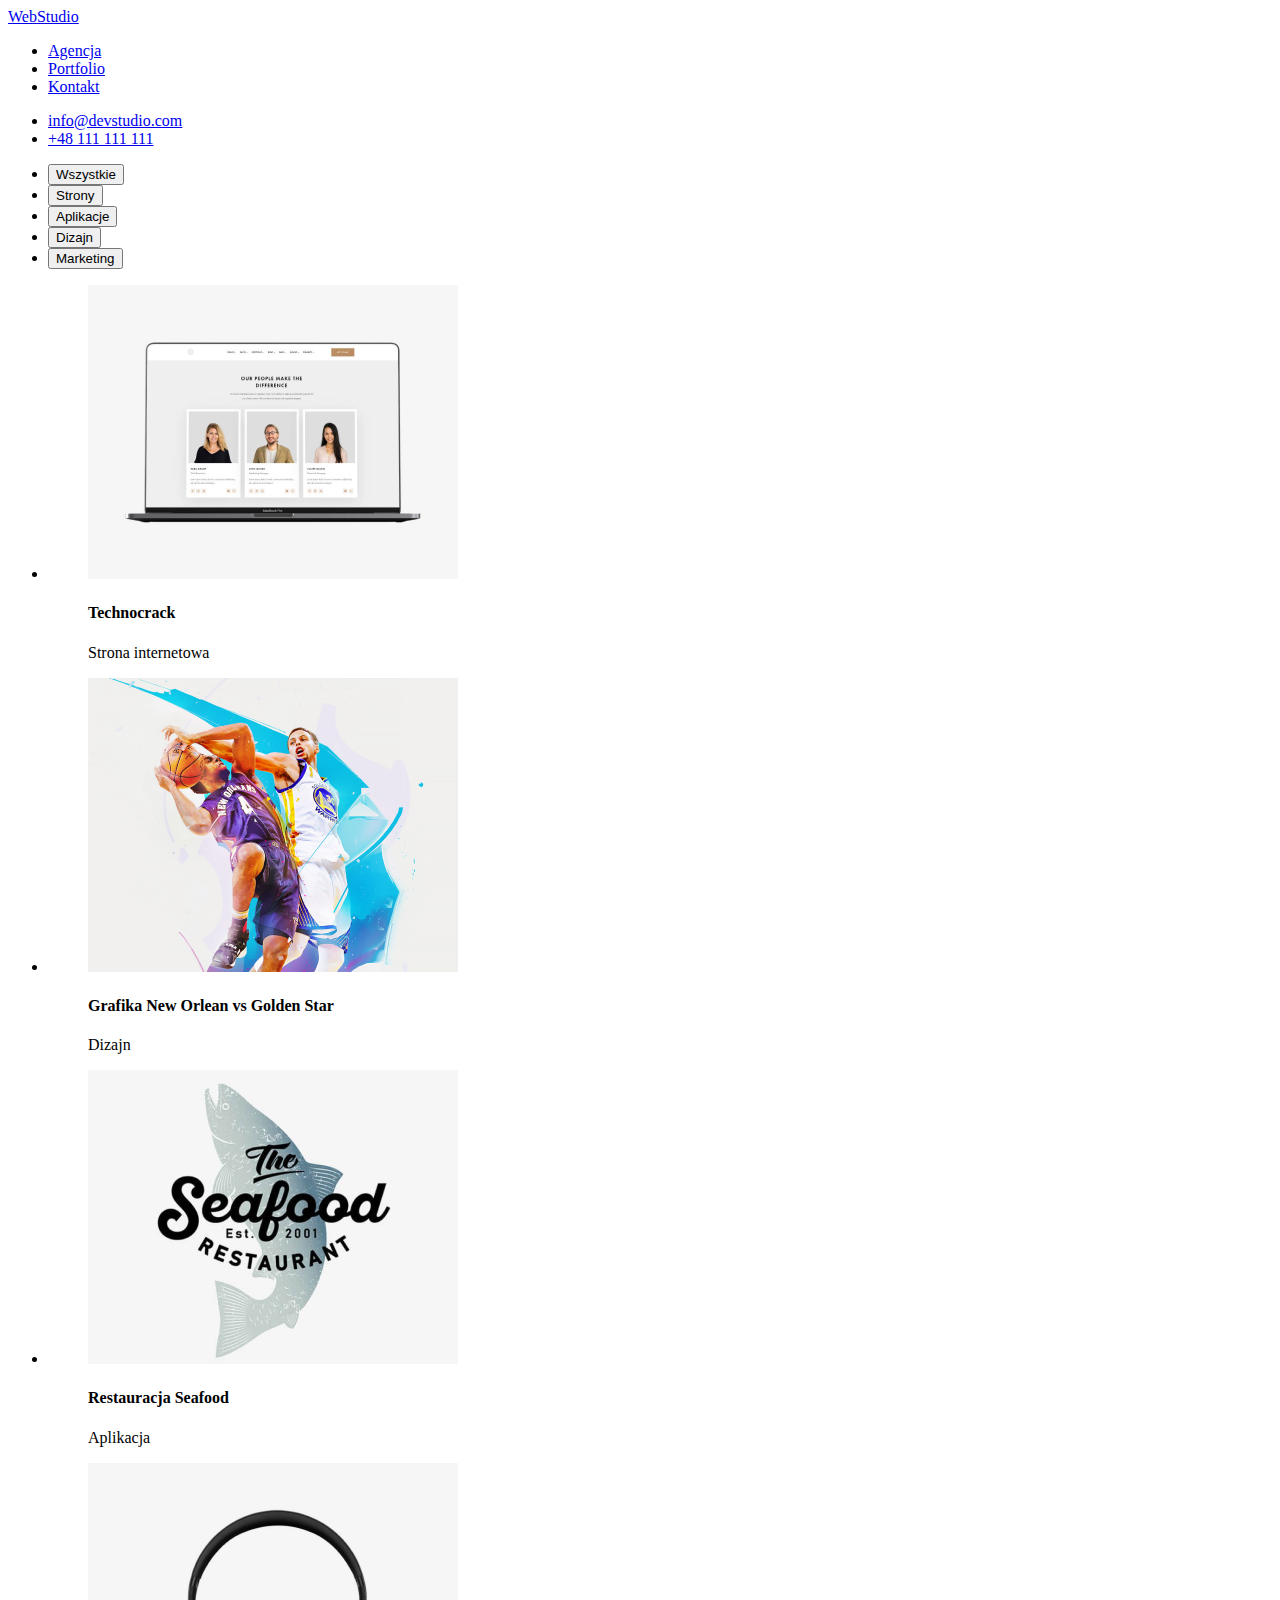
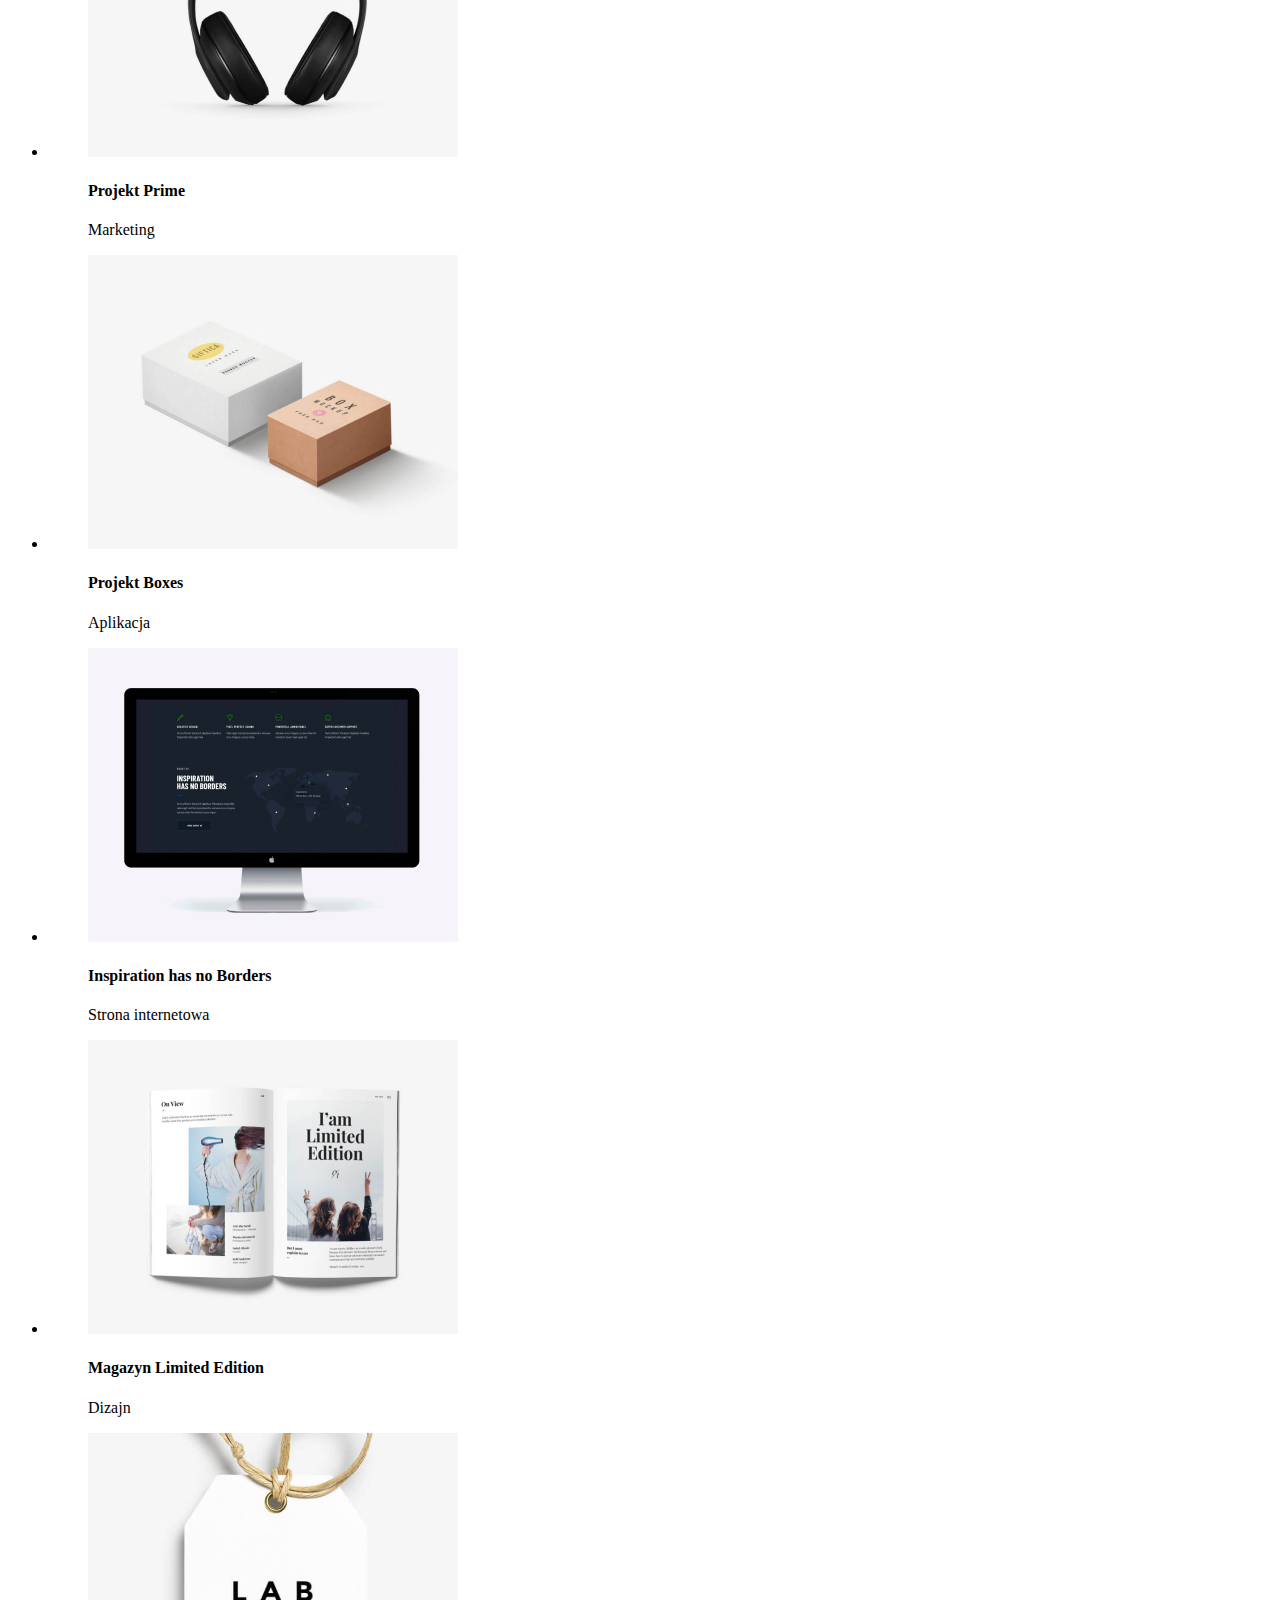
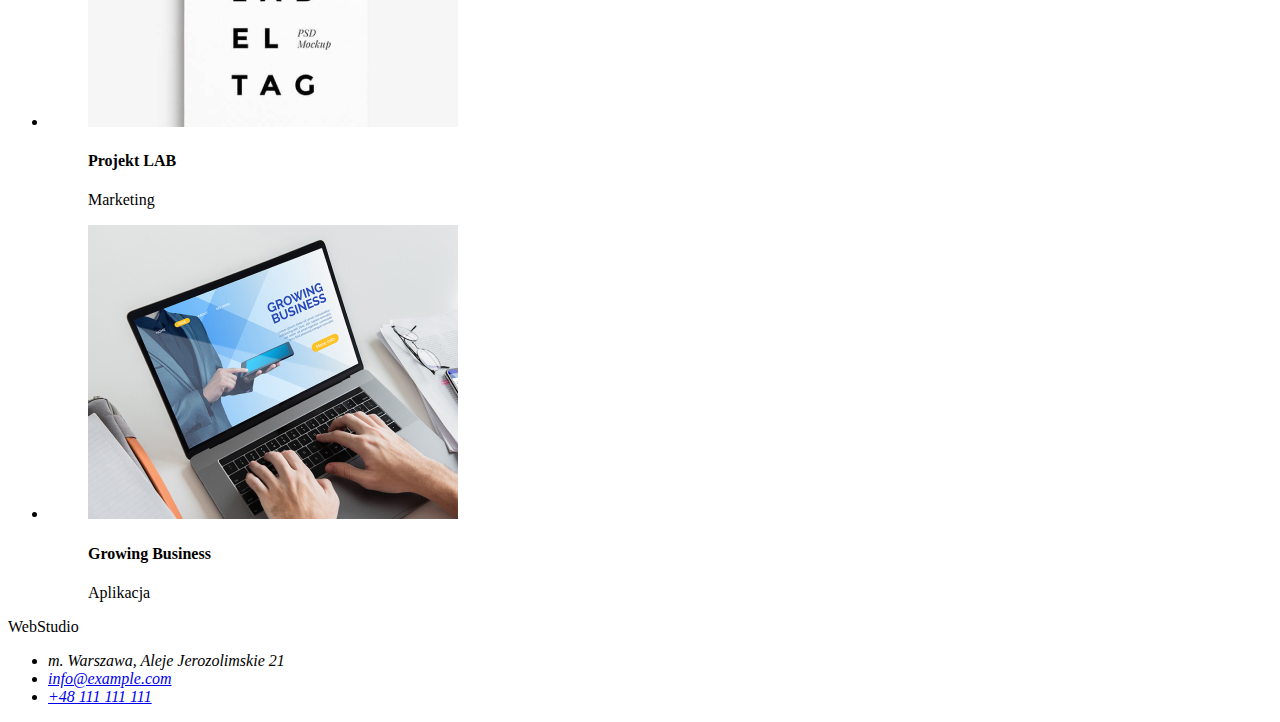
==== portfolio.html @ 4da8b308 "portfolio html skeleton" ====
<!DOCTYPE html>
<html lang="en">
  <head>
    <meta charset="UTF-8" />
    <meta http-equiv="X-UA-Compatible" content="IE=edge" />
    <meta name="viewport" content="width=device-width, initial-scale=1.0" />
    <title>Portfolio</title>
    <link rel="stylesheet" href="styles.css" />
  </head>
  <body>
    <header>
      <a href="index.html"><span>Web</span>Studio</a>
      <nav>
        <ul>
          <li><a href="#">Agencja</a></li>
          <li><a href="./portfolio.html">Portfolio</a></li>
          <li><a href="#">Kontakt</a></li>
        </ul>
      </nav>
      <div>
        <ul>
          <li>
            <a href="mailto:info@devstudio.com">info@devstudio.com</a>
          </li>
          <li>
            <a href="tel:+48111111111">+48 111 111 111</a>
          </li>
        </ul>
      </div>
    </header>
    <div>
      <ul>
        <li><button type="button">Wszystkie</button></li>
        <li><button type="button">Strony</button></li>
        <li><button type="button">Aplikacje</button></li>
        <li><button type="button">Dizajn</button></li>
        <li><button type="button">Marketing</button></li>
      </ul>
    </div>
    <div>
      <ul>
        <li>
          <figure>
            <img
              src="./images/technocrack.jpg"
              alt="Strona internetowa Technocrack"
            />
            <figcaption>
              <h4>Technocrack</h4>
              <p>Strona internetowa</p>
            </figcaption>
          </figure>
        </li>
        <li>
          <figure>
            <img
              src="./images/grafika-new-orlean-vs-golden-star.jpg"
              alt="Grafika drużyn NBA"
            />
            <figcaption>
              <h4>Grafika New Orlean vs Golden Star</h4>
              <p>Dizajn</p>
            </figcaption>
          </figure>
        </li>
        <li>
          <figure>
            <img
              src="./images/restauracja-seafood.jpg"
              alt="Restauracja Seafood"
            />
            <figcaption>
              <h4>Restauracja Seafood</h4>
              <p>Aplikacja</p>
            </figcaption>
          </figure>
        </li>
        <li>
          <figure>
            <img src="./images/projekt-prime.jpg" alt="Projekt Prime" />
            <figcaption>
              <h4>Projekt Prime</h4>
              <p>Marketing</p>
            </figcaption>
          </figure>
        </li>
        <li>
          <figure>
            <img src="./images/projekt-boxes.jpg" alt="Projekt Boxes" />
            <figcaption>
              <h4>Projekt Boxes</h4>
              <p>Aplikacja</p>
            </figcaption>
          </figure>
        </li>
        <li>
          <figure>
            <img
              src="./images/inspiration-has-no-borders.jpg"
              alt="Strona internetowa"
            />
            <figcaption>
              <h4>Inspiration has no Borders</h4>
              <p>Strona internetowa</p>
            </figcaption>
          </figure>
        </li>
        <li>
          <figure>
            <img
              src="./images/magazyn-limited-edition.jpg"
              alt="Magazyn Limited Edition"
            />
            <figcaption>
              <h4>Magazyn Limited Edition</h4>
              <p>Dizajn</p>
            </figcaption>
          </figure>
        </li>
        <li>
          <figure>
            <img src="./images/projekt-lab.jpg" alt="Projekt LAB" />
            <figcaption>
              <h4>Projekt LAB</h4>
              <p>Marketing</p>
            </figcaption>
          </figure>
        </li>
        <li>
          <figure>
            <img src="./images/growing-business.jpg" alt="Growing Business" />
            <figcaption>
              <h4>Growing Business</h4>
              <p>Aplikacja</p>
            </figcaption>
          </figure>
        </li>
      </ul>
    </div>
    <footer>
      <p><span>Web</span>Studio</p>
      <ul>
        <li><address>m. Warszawa, Aleje Jerozolimskie 21</address></li>
        <li>
          <address>
            <a href="mailto:info@example.com">info@example.com</a>
          </address>
        </li>
        <li>
          <address>
            <a href="tel:+48111111111">+48 111 111 111</a>
          </address>
        </li>
      </ul>
    </footer>
  </body>
</html>
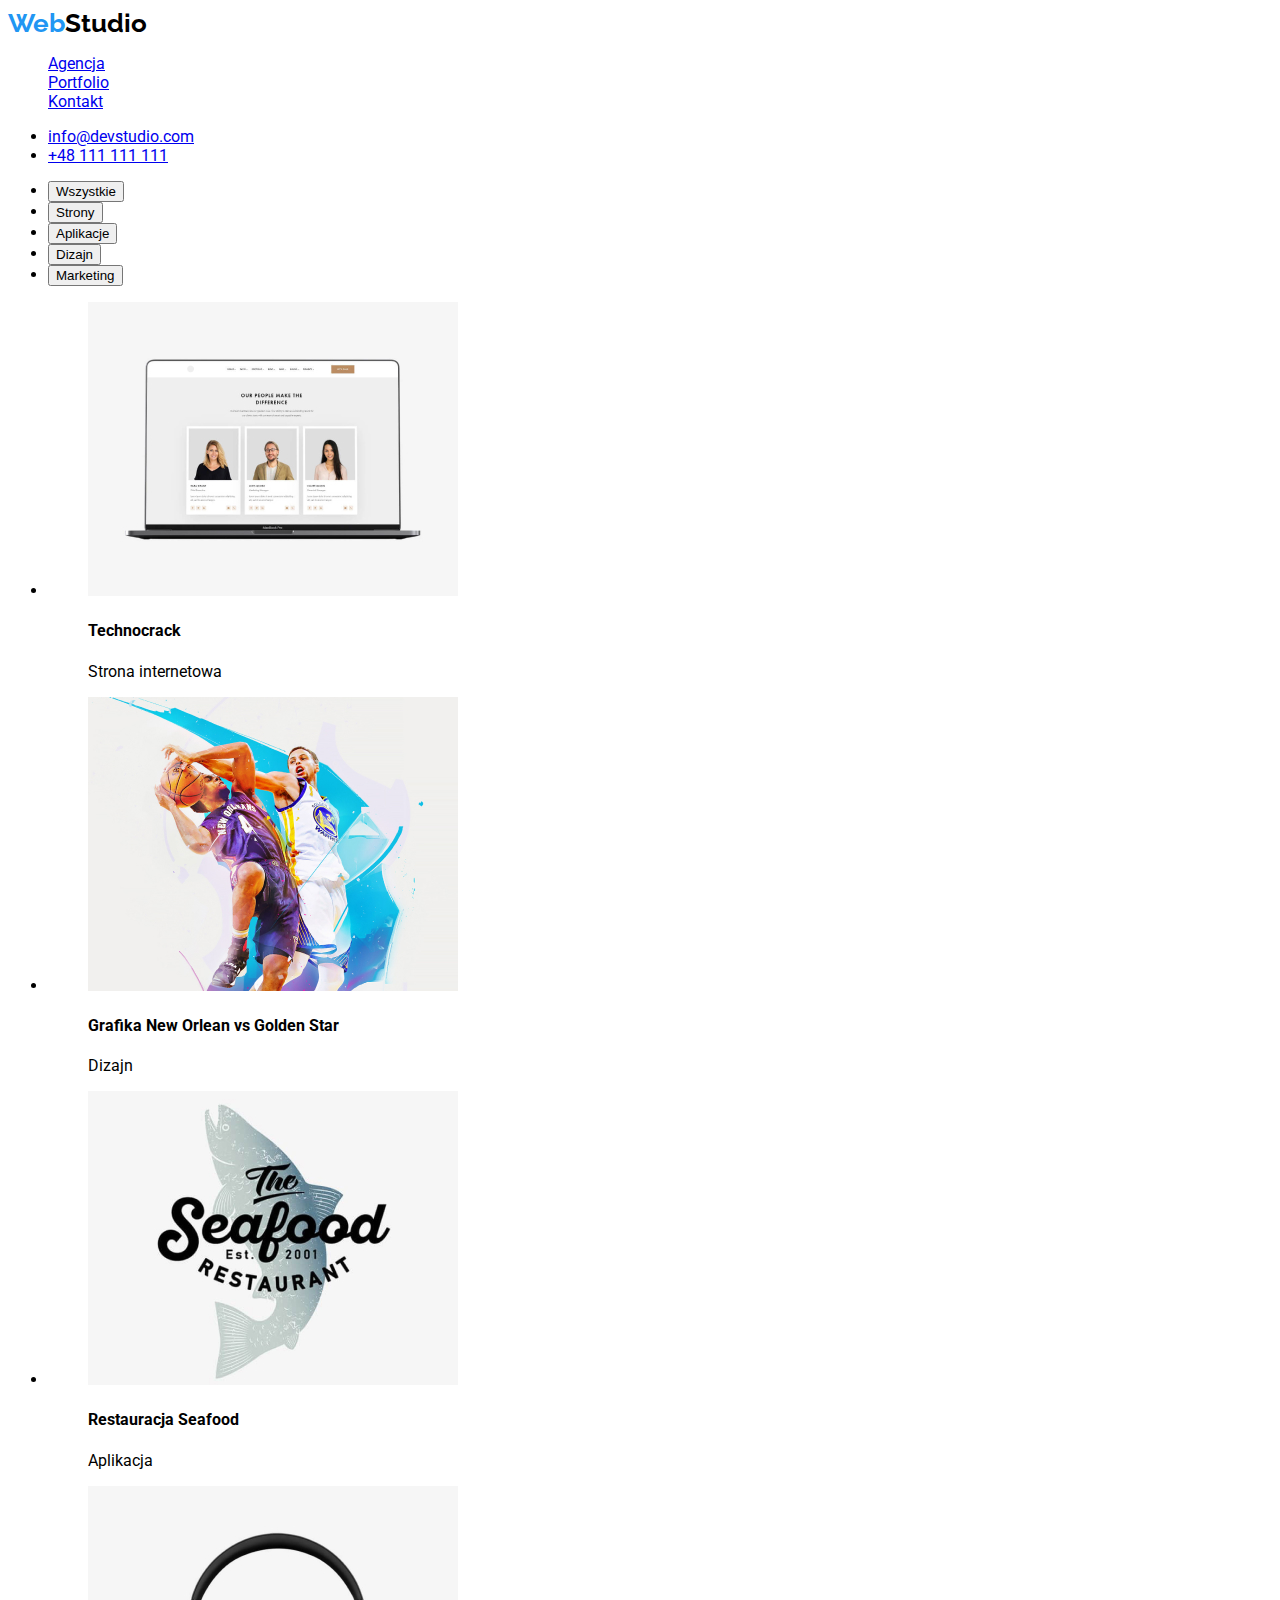
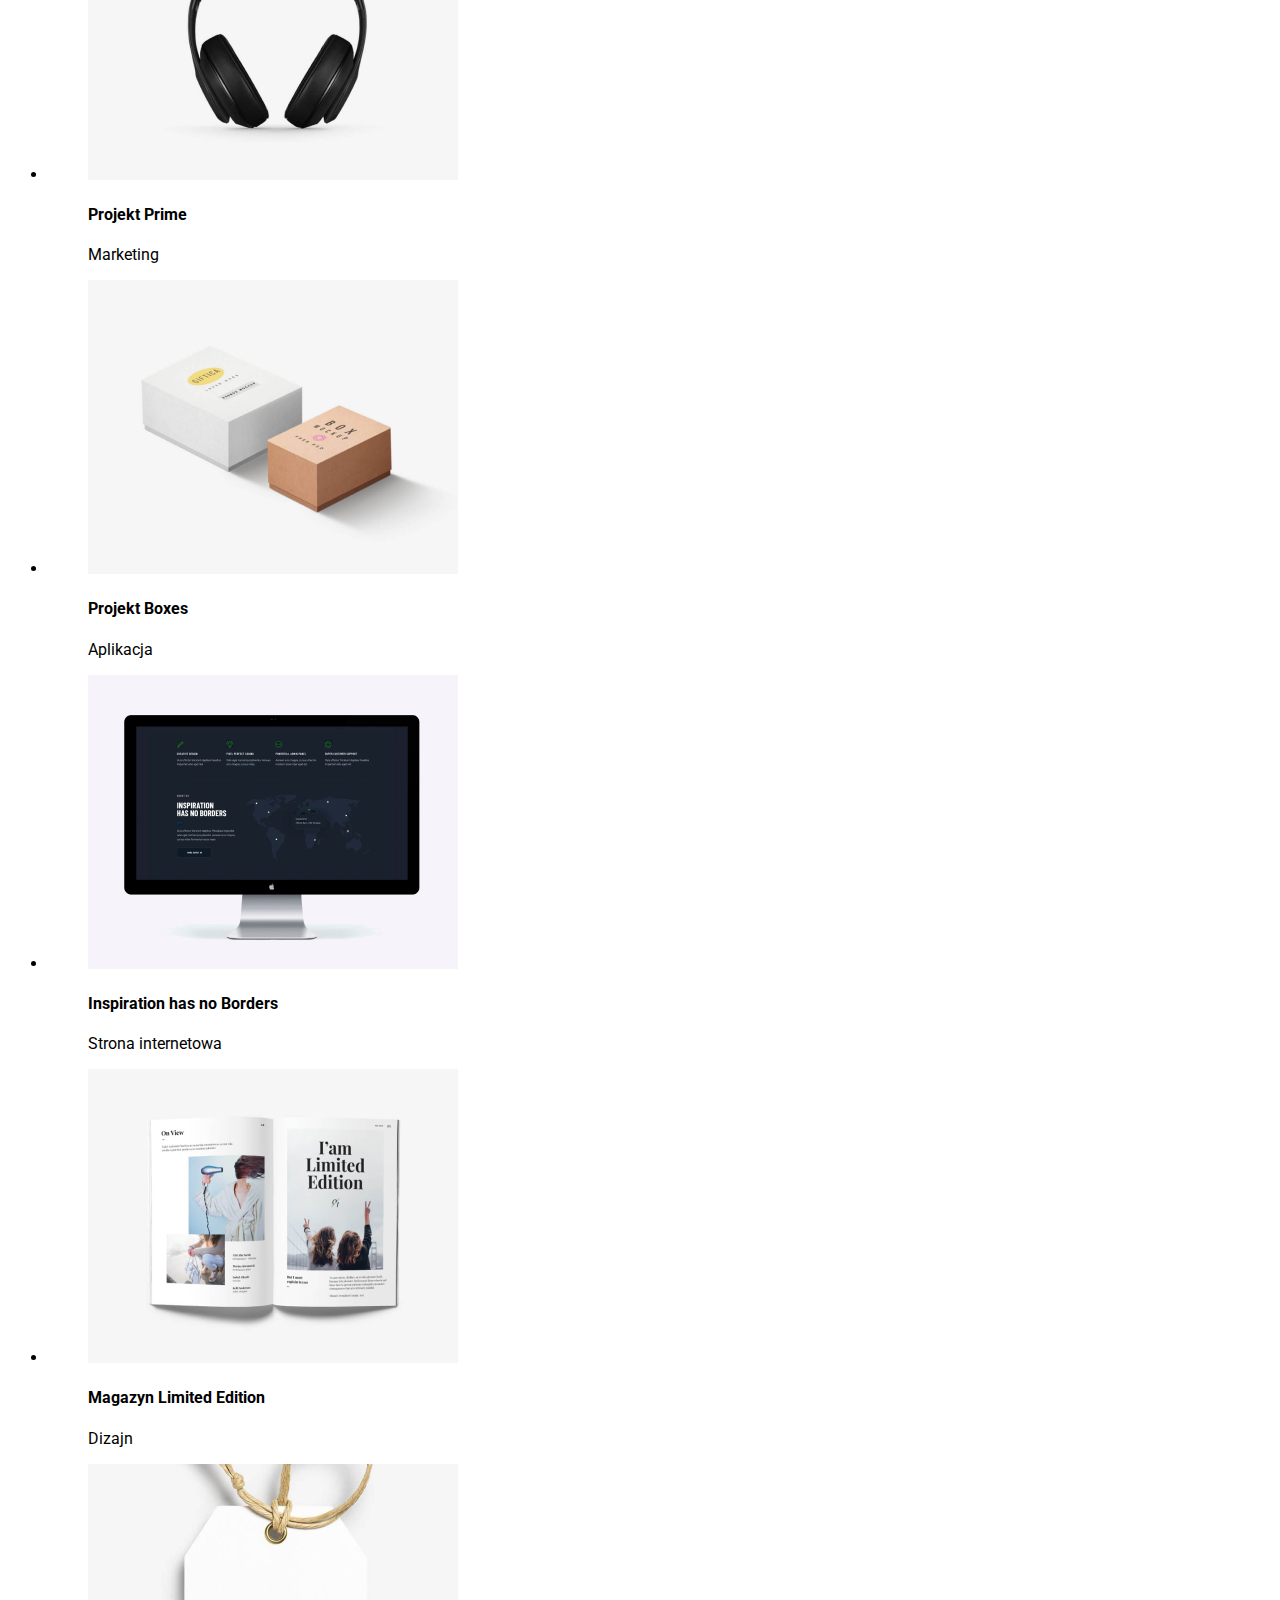
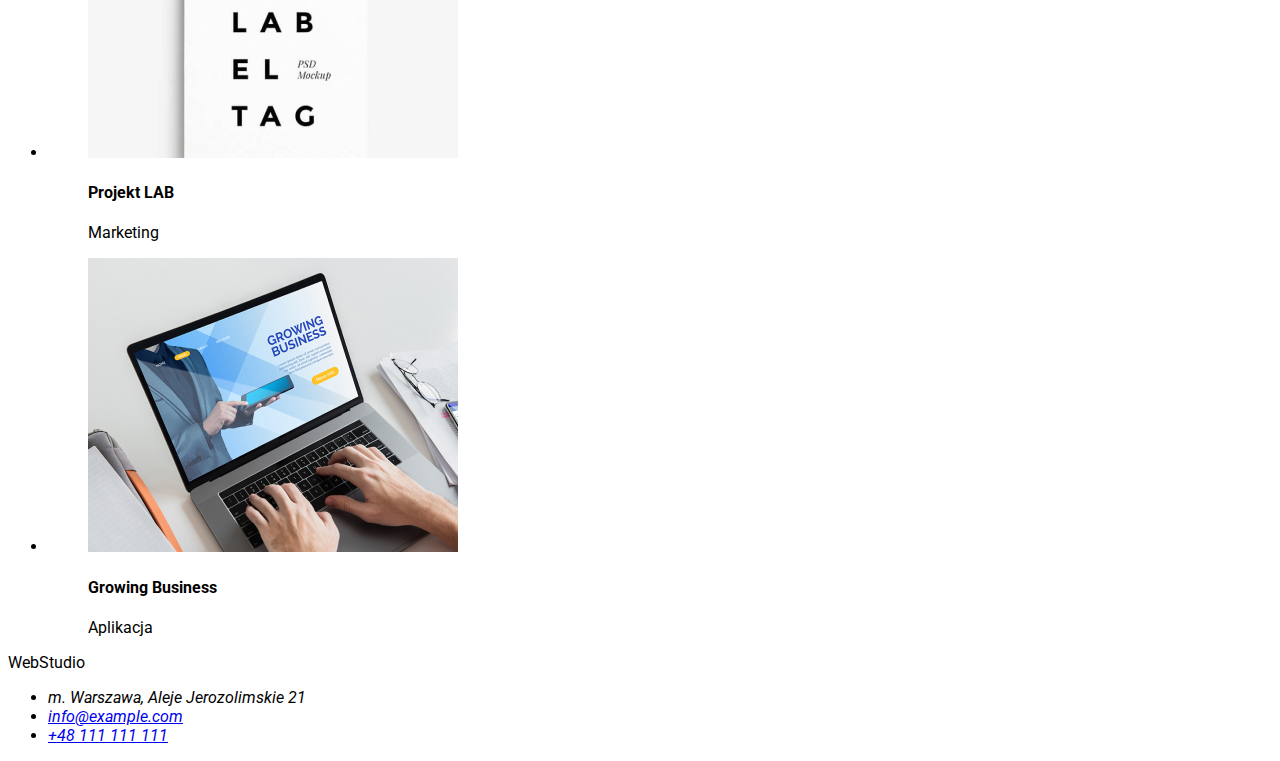
==== commit 58bfbf81: "08.10.2022-17.53" ====
--- a/portfolio.html
+++ b/portfolio.html
@@ -6,12 +6,20 @@
     <meta name="viewport" content="width=device-width, initial-scale=1.0" />
     <title>Portfolio</title>
     <link rel="stylesheet" href="styles.css" />
+    <link rel="preconnect" href="https://fonts.googleapis.com" />
+    <link rel="preconnect" href="https://fonts.gstatic.com" crossorigin />
+    <link
+      href="https://fonts.googleapis.com/css2?family=Raleway:wght@700&family=Roboto:wght@400;500;700;900&display=swap"
+      rel="stylesheet"
+    />
   </head>
   <body>
     <header>
-      <a href="index.html"><span>Web</span>Studio</a>
+      <a class="main-page-button" href="index.html"
+        ><span class="blue-text">Web</span>Studio</a
+      >
       <nav>
-        <ul>
+        <ul class="navigation-buttons">
           <li><a href="#">Agencja</a></li>
           <li><a href="./portfolio.html">Portfolio</a></li>
           <li><a href="#">Kontakt</a></li>
--- a/styles.css
+++ b/styles.css
@@ -0,0 +1,20 @@
+body {
+  font-family: "Roboto", sans-serif;
+}
+
+.main-page-button {
+  font-family: "Raleway", sans-serif;
+  text-decoration: none;
+  font-weight: 700;
+  color: black;
+  font-size: 26px;
+}
+
+.blue-text {
+  color: rgba(33, 150, 243, 1);
+}
+
+.navigation-buttons {
+  list-style-type: none;
+  text-decoration: none;
+}
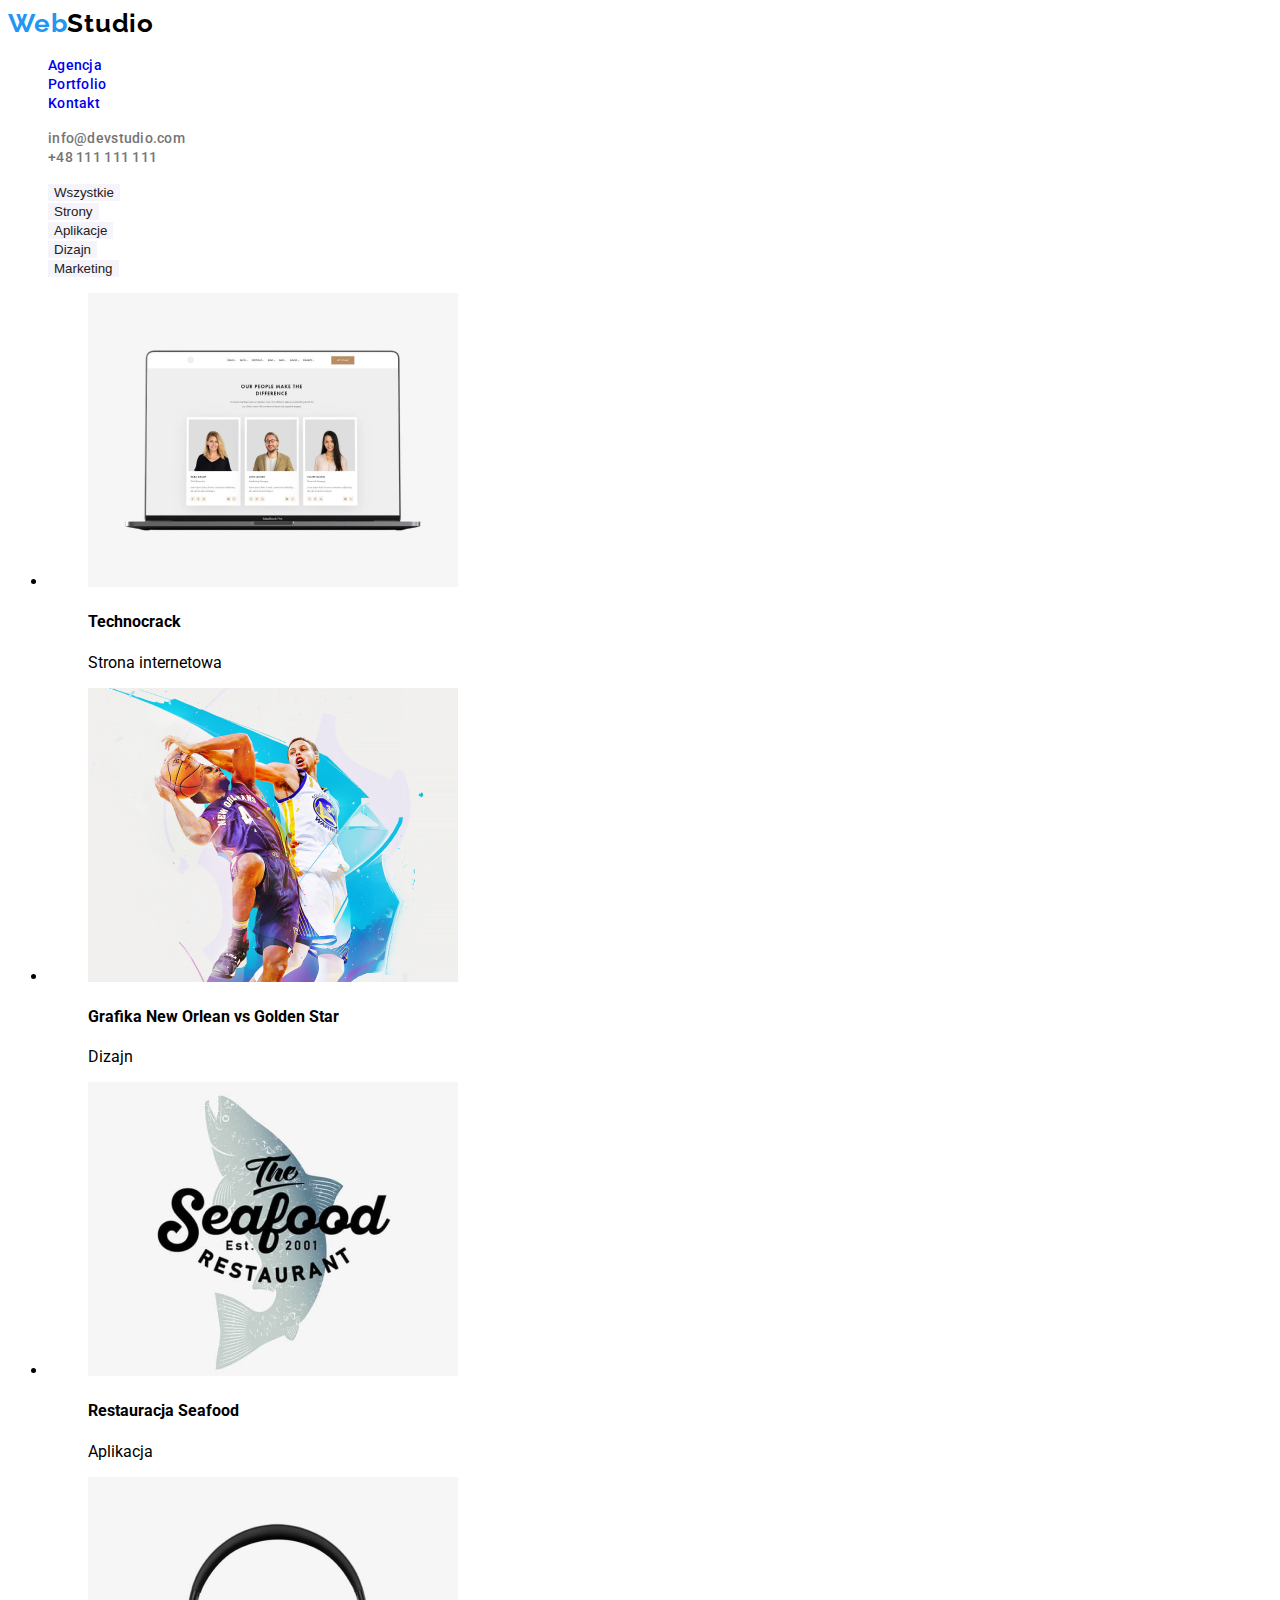
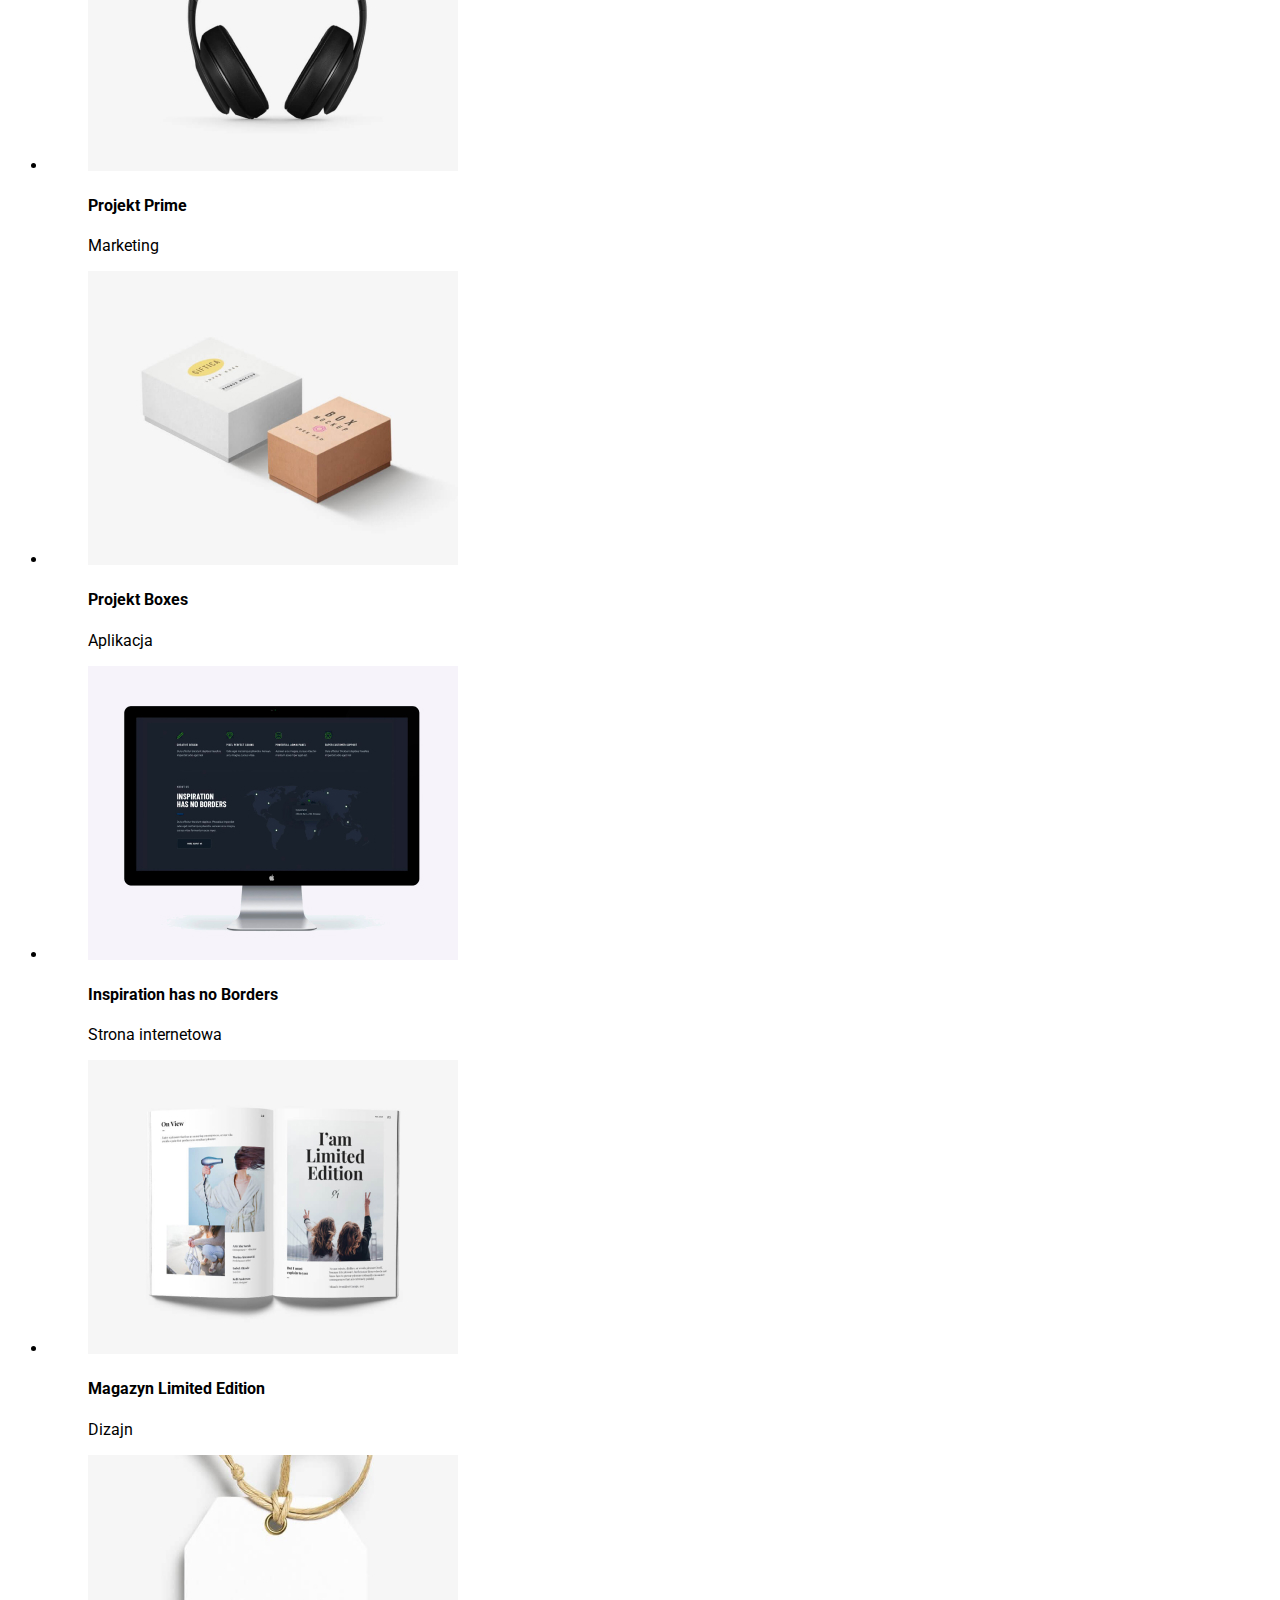
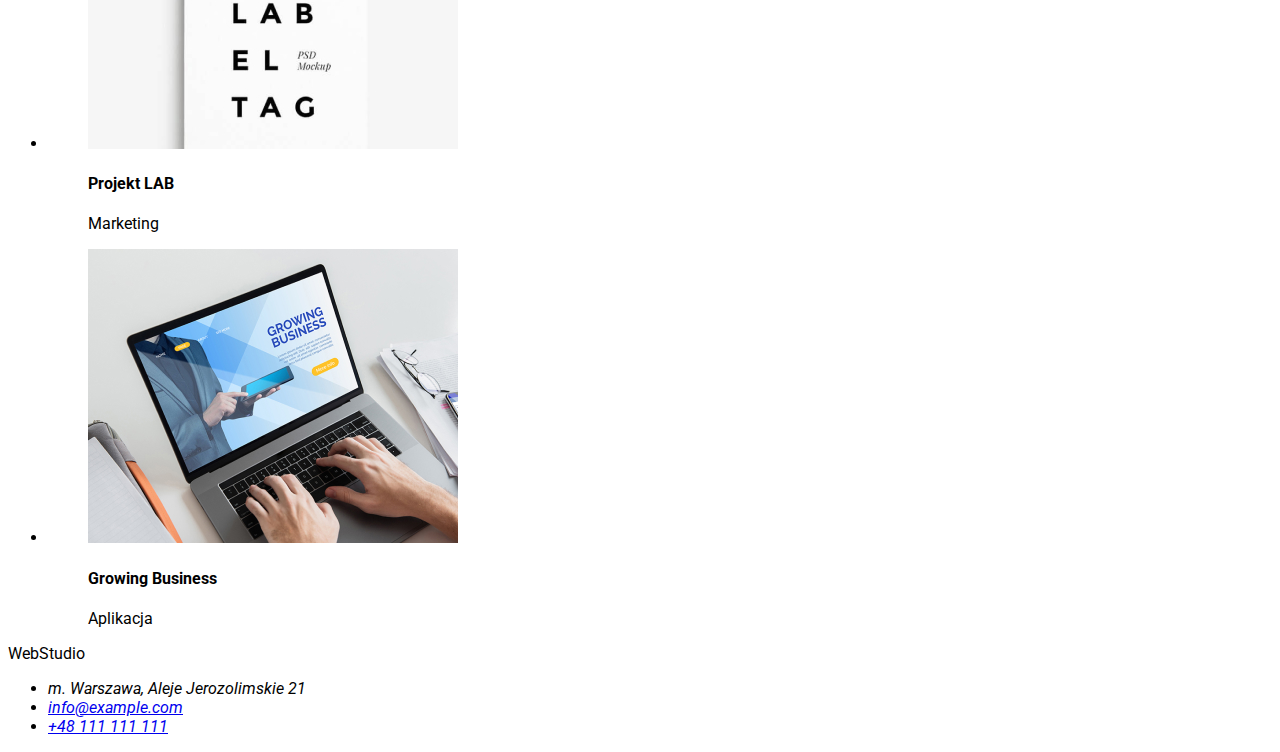
==== commit 0b9621e3: "8.10.2022 18:31" ====
--- a/portfolio.html
+++ b/portfolio.html
@@ -5,7 +5,7 @@
     <meta http-equiv="X-UA-Compatible" content="IE=edge" />
     <meta name="viewport" content="width=device-width, initial-scale=1.0" />
     <title>Portfolio</title>
-    <link rel="stylesheet" href="styles.css" />
+    <link rel="stylesheet" href="./css/styles.css" />
     <link rel="preconnect" href="https://fonts.googleapis.com" />
     <link rel="preconnect" href="https://fonts.gstatic.com" crossorigin />
     <link
@@ -19,132 +19,142 @@
         ><span class="blue-text">Web</span>Studio</a
       >
       <nav>
-        <ul class="navigation-buttons">
-          <li><a href="#">Agencja</a></li>
-          <li><a href="./portfolio.html">Portfolio</a></li>
-          <li><a href="#">Kontakt</a></li>
+        <ul class="list-styling">
+          <li>
+            <a class="navigation-buttons" href="#">Agencja</a>
+          </li>
+          <li>
+            <a class="navigation-buttons" href="./portfolio.html">Portfolio</a>
+          </li>
+          <li><a class="navigation-buttons" href="#">Kontakt</a></li>
         </ul>
       </nav>
       <div>
-        <ul>
+        <ul class="list-styling">
           <li>
-            <a href="mailto:info@devstudio.com">info@devstudio.com</a>
+            <a class="header-address" href="mailto:info@devstudio.com"
+              >info@devstudio.com</a
+            >
           </li>
           <li>
-            <a href="tel:+48111111111">+48 111 111 111</a>
+            <a class="header-address" href="tel:+48111111111"
+              >+48 111 111 111</a
+            >
           </li>
         </ul>
       </div>
     </header>
-    <div>
-      <ul>
-        <li><button type="button">Wszystkie</button></li>
-        <li><button type="button">Strony</button></li>
-        <li><button type="button">Aplikacje</button></li>
-        <li><button type="button">Dizajn</button></li>
-        <li><button type="button">Marketing</button></li>
-      </ul>
-    </div>
-    <div>
-      <ul>
-        <li>
-          <figure>
-            <img
-              src="./images/technocrack.jpg"
-              alt="Strona internetowa Technocrack"
-            />
-            <figcaption>
-              <h4>Technocrack</h4>
-              <p>Strona internetowa</p>
-            </figcaption>
-          </figure>
-        </li>
-        <li>
-          <figure>
-            <img
-              src="./images/grafika-new-orlean-vs-golden-star.jpg"
-              alt="Grafika drużyn NBA"
-            />
-            <figcaption>
-              <h4>Grafika New Orlean vs Golden Star</h4>
-              <p>Dizajn</p>
-            </figcaption>
-          </figure>
-        </li>
-        <li>
-          <figure>
-            <img
-              src="./images/restauracja-seafood.jpg"
-              alt="Restauracja Seafood"
-            />
-            <figcaption>
-              <h4>Restauracja Seafood</h4>
-              <p>Aplikacja</p>
-            </figcaption>
-          </figure>
-        </li>
-        <li>
-          <figure>
-            <img src="./images/projekt-prime.jpg" alt="Projekt Prime" />
-            <figcaption>
-              <h4>Projekt Prime</h4>
-              <p>Marketing</p>
-            </figcaption>
-          </figure>
-        </li>
-        <li>
-          <figure>
-            <img src="./images/projekt-boxes.jpg" alt="Projekt Boxes" />
-            <figcaption>
-              <h4>Projekt Boxes</h4>
-              <p>Aplikacja</p>
-            </figcaption>
-          </figure>
-        </li>
-        <li>
-          <figure>
-            <img
-              src="./images/inspiration-has-no-borders.jpg"
-              alt="Strona internetowa"
-            />
-            <figcaption>
-              <h4>Inspiration has no Borders</h4>
-              <p>Strona internetowa</p>
-            </figcaption>
-          </figure>
-        </li>
-        <li>
-          <figure>
-            <img
-              src="./images/magazyn-limited-edition.jpg"
-              alt="Magazyn Limited Edition"
-            />
-            <figcaption>
-              <h4>Magazyn Limited Edition</h4>
-              <p>Dizajn</p>
-            </figcaption>
-          </figure>
-        </li>
-        <li>
-          <figure>
-            <img src="./images/projekt-lab.jpg" alt="Projekt LAB" />
-            <figcaption>
-              <h4>Projekt LAB</h4>
-              <p>Marketing</p>
-            </figcaption>
-          </figure>
-        </li>
-        <li>
-          <figure>
-            <img src="./images/growing-business.jpg" alt="Growing Business" />
-            <figcaption>
-              <h4>Growing Business</h4>
-              <p>Aplikacja</p>
-            </figcaption>
-          </figure>
-        </li>
-      </ul>
-    </div>
+    <main>
+      <div>
+        <ul class="list-styling">
+          <li><button class="main-button" type="button">Wszystkie</button></li>
+          <li><button class="main-button" type="button">Strony</button></li>
+          <li><button class="main-button" type="button">Aplikacje</button></li>
+          <li><button class="main-button" type="button">Dizajn</button></li>
+          <li><button class="main-button" type="button">Marketing</button></li>
+        </ul>
+      </div>
+      <div>
+        <ul>
+          <li>
+            <figure>
+              <img
+                src="./images/technocrack.jpg"
+                alt="Strona internetowa Technocrack"
+              />
+              <figcaption>
+                <h4>Technocrack</h4>
+                <p>Strona internetowa</p>
+              </figcaption>
+            </figure>
+          </li>
+          <li>
+            <figure>
+              <img
+                src="./images/grafika-new-orlean-vs-golden-star.jpg"
+                alt="Grafika drużyn NBA"
+              />
+              <figcaption>
+                <h4>Grafika New Orlean vs Golden Star</h4>
+                <p>Dizajn</p>
+              </figcaption>
+            </figure>
+          </li>
+          <li>
+            <figure>
+              <img
+                src="./images/restauracja-seafood.jpg"
+                alt="Restauracja Seafood"
+              />
+              <figcaption>
+                <h4>Restauracja Seafood</h4>
+                <p>Aplikacja</p>
+              </figcaption>
+            </figure>
+          </li>
+          <li>
+            <figure>
+              <img src="./images/projekt-prime.jpg" alt="Projekt Prime" />
+              <figcaption>
+                <h4>Projekt Prime</h4>
+                <p>Marketing</p>
+              </figcaption>
+            </figure>
+          </li>
+          <li>
+            <figure>
+              <img src="./images/projekt-boxes.jpg" alt="Projekt Boxes" />
+              <figcaption>
+                <h4>Projekt Boxes</h4>
+                <p>Aplikacja</p>
+              </figcaption>
+            </figure>
+          </li>
+          <li>
+            <figure>
+              <img
+                src="./images/inspiration-has-no-borders.jpg"
+                alt="Strona internetowa"
+              />
+              <figcaption>
+                <h4>Inspiration has no Borders</h4>
+                <p>Strona internetowa</p>
+              </figcaption>
+            </figure>
+          </li>
+          <li>
+            <figure>
+              <img
+                src="./images/magazyn-limited-edition.jpg"
+                alt="Magazyn Limited Edition"
+              />
+              <figcaption>
+                <h4>Magazyn Limited Edition</h4>
+                <p>Dizajn</p>
+              </figcaption>
+            </figure>
+          </li>
+          <li>
+            <figure>
+              <img src="./images/projekt-lab.jpg" alt="Projekt LAB" />
+              <figcaption>
+                <h4>Projekt LAB</h4>
+                <p>Marketing</p>
+              </figcaption>
+            </figure>
+          </li>
+          <li>
+            <figure>
+              <img src="./images/growing-business.jpg" alt="Growing Business" />
+              <figcaption>
+                <h4>Growing Business</h4>
+                <p>Aplikacja</p>
+              </figcaption>
+            </figure>
+          </li>
+        </ul>
+      </div>
+    </main>
     <footer>
       <p><span>Web</span>Studio</p>
       <ul>
--- a/css/styles.css
+++ b/css/styles.css
@@ -0,0 +1,57 @@
+body {
+  font-family: "Roboto", sans-serif;
+}
+
+a:visited {
+  color: black;
+}
+
+.main-page-button {
+  font-family: "Raleway", sans-serif;
+  text-decoration: none;
+  font-weight: 700;
+  color: black;
+  font-size: 26px;
+  line-height: 31px;
+  letter-spacing: 0.03em;
+}
+
+.blue-text {
+  color: rgba(33, 150, 243, 1);
+}
+
+.list-styling {
+  list-style-type: none;
+}
+
+.navigation-buttons {
+  text-decoration: none;
+  font-weight: 500;
+  font-size: 14px;
+  line-height: 16.41px;
+  letter-spacing: 0.02em;
+}
+
+.header-address {
+  text-decoration: none;
+  color: rgba(117, 117, 117, 1);
+  font-weight: 500;
+  font-size: 14px;
+  line-height: 16.41px;
+  letter-spacing: 0.02em;
+}
+
+.main-button {
+  background-color: rgba(245, 244, 250, 1);
+  border: none;
+  color: rgba(33, 33, 33, 1);
+}
+
+a:hover {
+  color: rgba(33, 150, 243, 1);
+}
+
+button:hover {
+  color: white;
+  background-color: rgba(33, 150, 243, 1);
+}
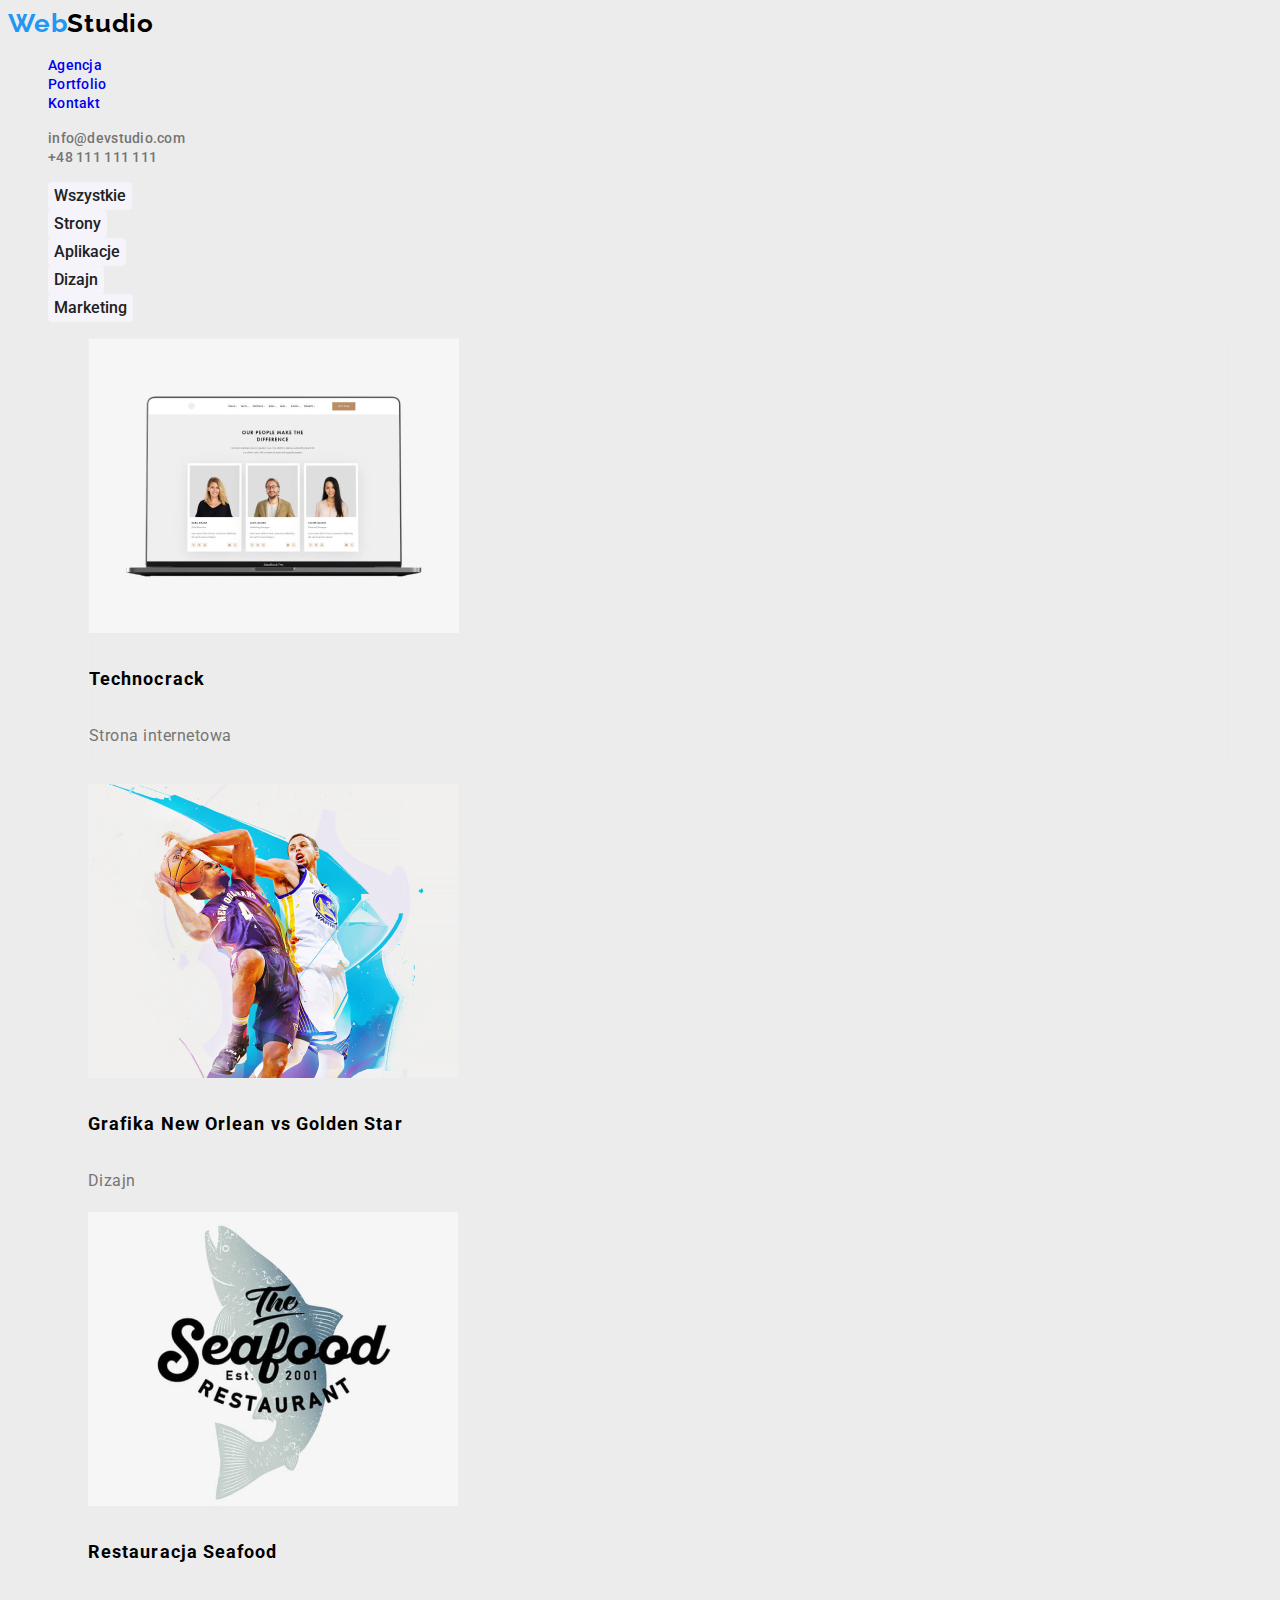
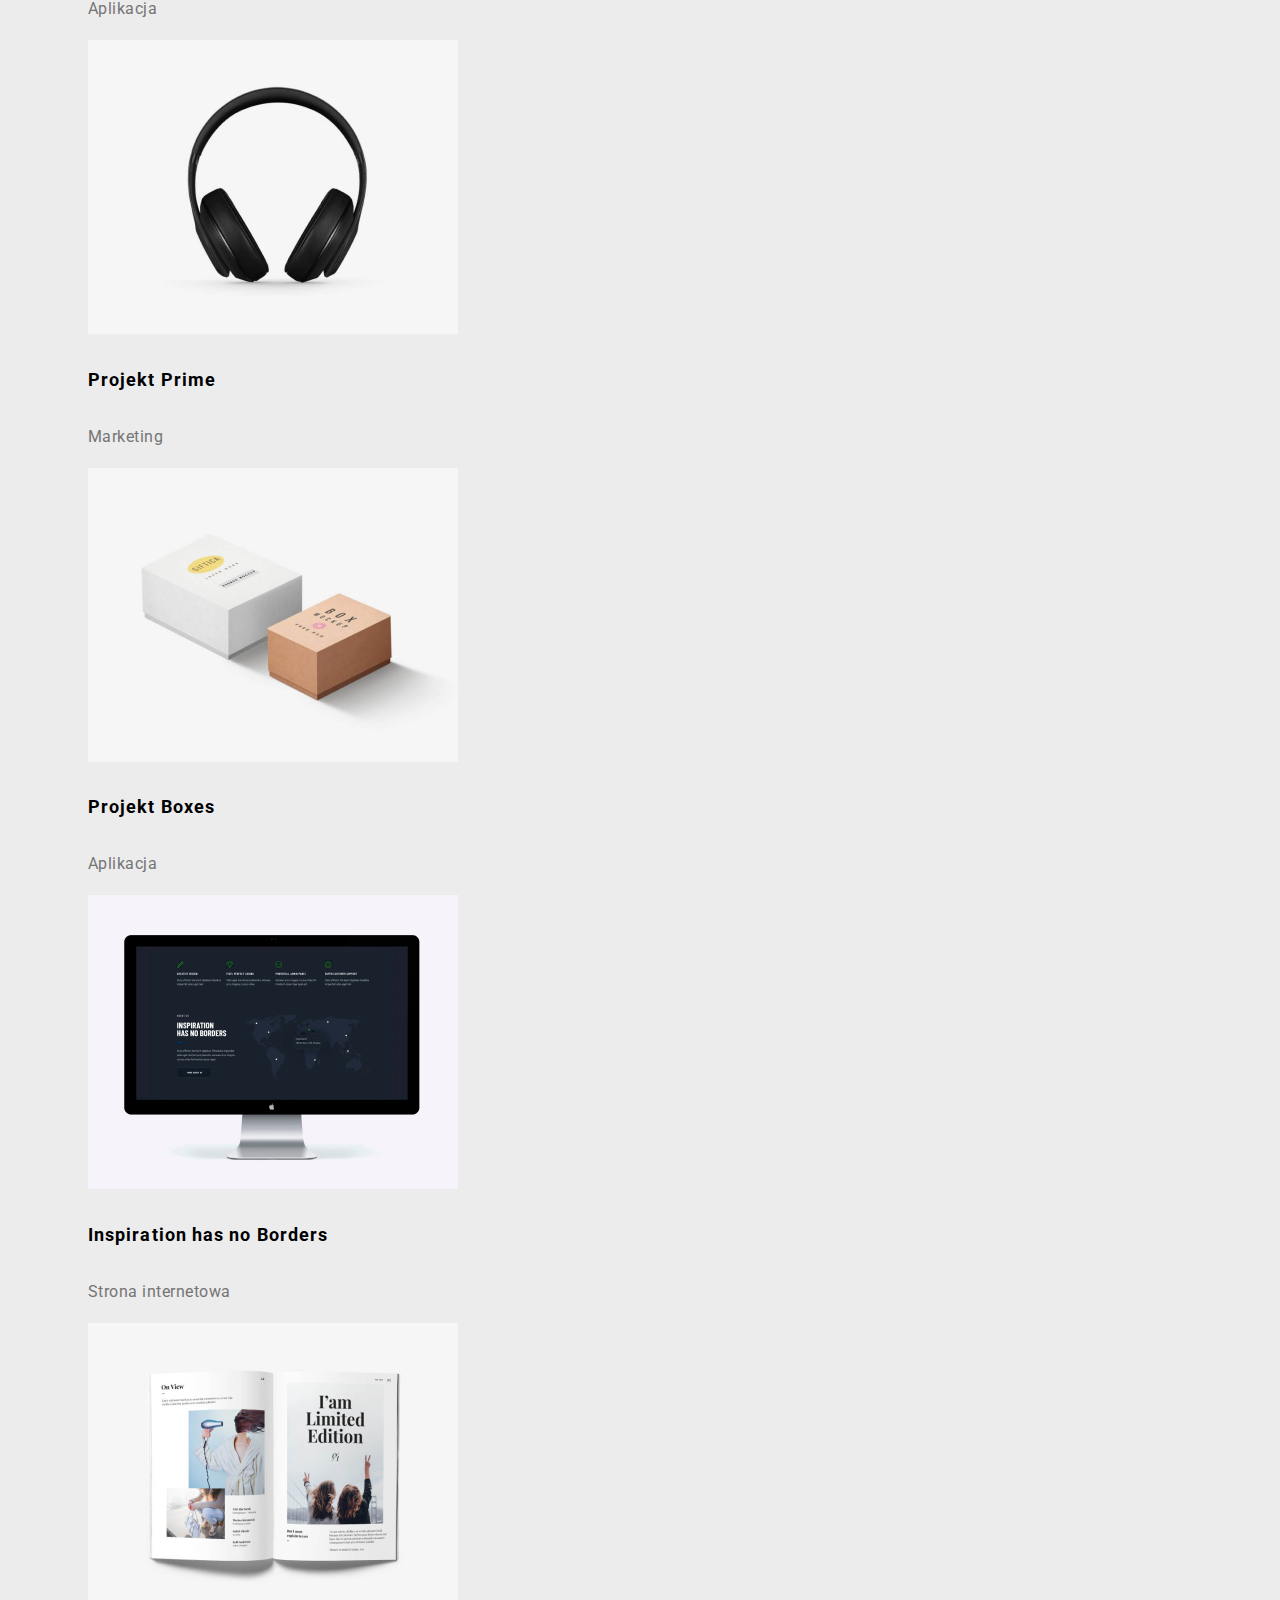
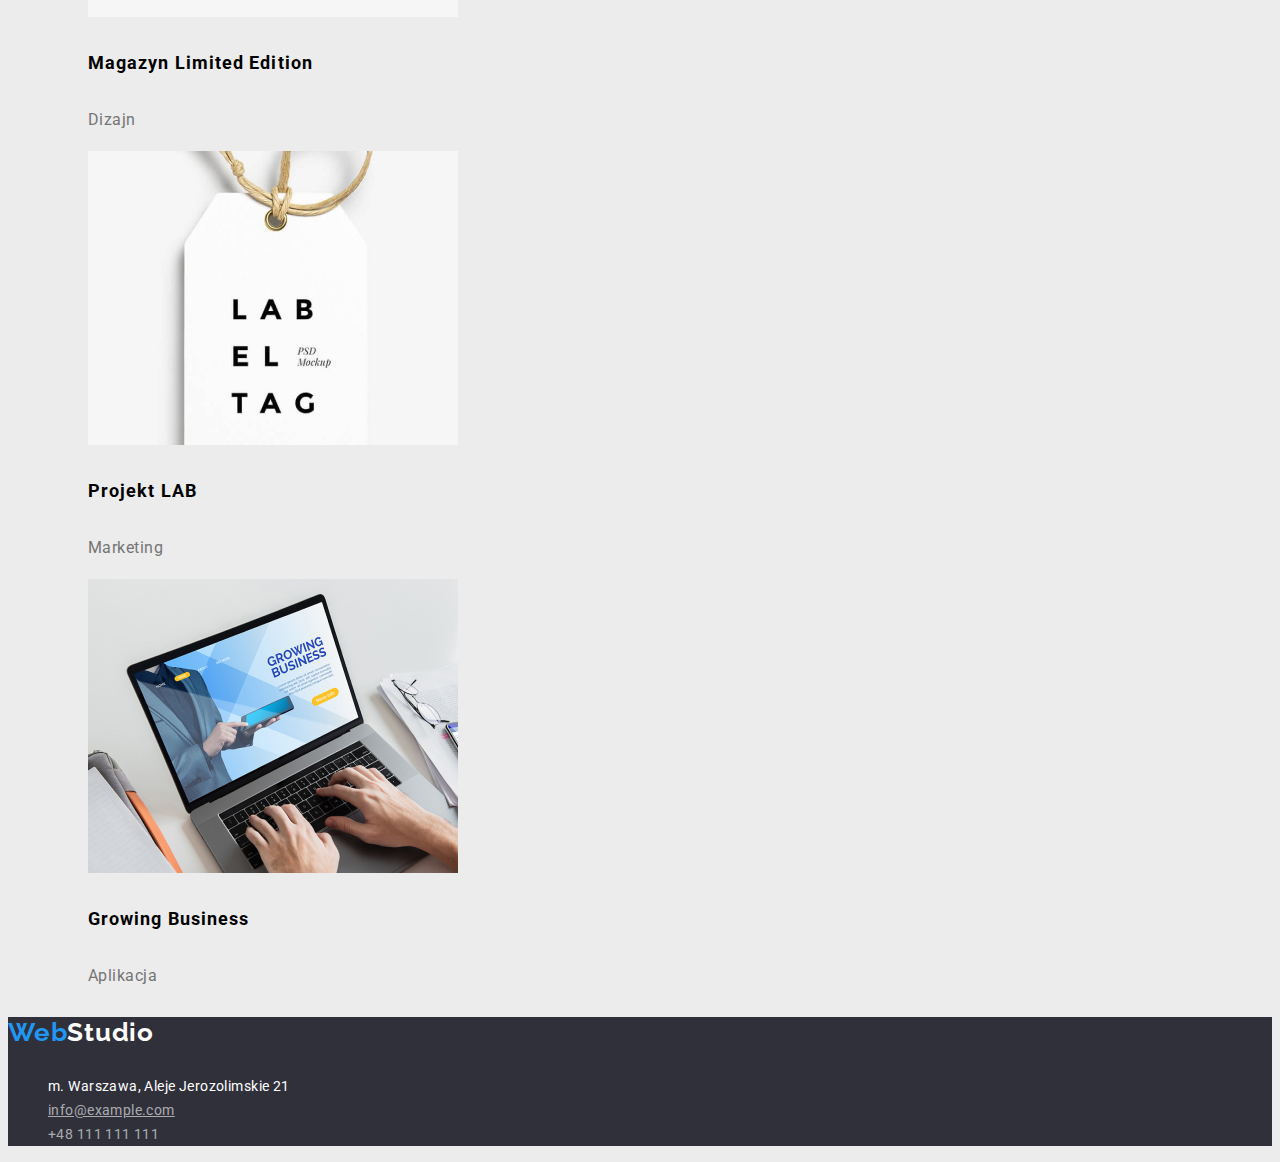
==== commit 541cee2b: "09.10.2022 13:27" ====
--- a/portfolio.html
+++ b/portfolio.html
@@ -15,7 +15,7 @@
   </head>
   <body>
     <header>
-      <a class="main-page-button" href="index.html"
+      <a class="webstudio-top" href="index.html"
         ><span class="blue-text">Web</span>Studio</a
       >
       <nav>
@@ -47,24 +47,25 @@
     <main>
       <div>
         <ul class="list-styling">
-          <li><button class="main-button" type="button">Wszystkie</button></li>
-          <li><button class="main-button" type="button">Strony</button></li>
-          <li><button class="main-button" type="button">Aplikacje</button></li>
-          <li><button class="main-button" type="button">Dizajn</button></li>
-          <li><button class="main-button" type="button">Marketing</button></li>
+          <li><button class="buttons" type="button">Wszystkie</button></li>
+          <li><button class="buttons" type="button">Strony</button></li>
+          <li><button class="buttons" type="button">Aplikacje</button></li>
+          <li><button class="buttons" type="button">Dizajn</button></li>
+          <li><button class="buttons" type="button">Marketing</button></li>
         </ul>
       </div>
       <div>
-        <ul>
+        <ul class="list-styling">
           <li>
-            <figure>
+            <figure class="figure-css">
               <img
+                class="main-images"
                 src="./images/technocrack.jpg"
                 alt="Strona internetowa Technocrack"
               />
               <figcaption>
-                <h4>Technocrack</h4>
-                <p>Strona internetowa</p>
+                <h4 class="images-header">Technocrack</h4>
+                <p class="images-subtitle">Strona internetowa</p>
               </figcaption>
             </figure>
           </li>
@@ -75,8 +76,8 @@
                 alt="Grafika drużyn NBA"
               />
               <figcaption>
-                <h4>Grafika New Orlean vs Golden Star</h4>
-                <p>Dizajn</p>
+                <h4 class="images-header">Grafika New Orlean vs Golden Star</h4>
+                <p class="images-subtitle">Dizajn</p>
               </figcaption>
             </figure>
           </li>
@@ -87,8 +88,8 @@
                 alt="Restauracja Seafood"
               />
               <figcaption>
-                <h4>Restauracja Seafood</h4>
-                <p>Aplikacja</p>
+                <h4 class="images-header">Restauracja Seafood</h4>
+                <p class="images-subtitle">Aplikacja</p>
               </figcaption>
             </figure>
           </li>
@@ -96,8 +97,8 @@
             <figure>
               <img src="./images/projekt-prime.jpg" alt="Projekt Prime" />
               <figcaption>
-                <h4>Projekt Prime</h4>
-                <p>Marketing</p>
+                <h4 class="images-header">Projekt Prime</h4>
+                <p class="images-subtitle">Marketing</p>
               </figcaption>
             </figure>
           </li>
@@ -105,8 +106,8 @@
             <figure>
               <img src="./images/projekt-boxes.jpg" alt="Projekt Boxes" />
               <figcaption>
-                <h4>Projekt Boxes</h4>
-                <p>Aplikacja</p>
+                <h4 class="images-header">Projekt Boxes</h4>
+                <p class="images-subtitle">Aplikacja</p>
               </figcaption>
             </figure>
           </li>
@@ -117,8 +118,8 @@
                 alt="Strona internetowa"
               />
               <figcaption>
-                <h4>Inspiration has no Borders</h4>
-                <p>Strona internetowa</p>
+                <h4 class="images-header">Inspiration has no Borders</h4>
+                <p class="images-subtitle">Strona internetowa</p>
               </figcaption>
             </figure>
           </li>
@@ -129,8 +130,8 @@
                 alt="Magazyn Limited Edition"
               />
               <figcaption>
-                <h4>Magazyn Limited Edition</h4>
-                <p>Dizajn</p>
+                <h4 class="images-header">Magazyn Limited Edition</h4>
+                <p class="images-subtitle">Dizajn</p>
               </figcaption>
             </figure>
           </li>
@@ -138,8 +139,8 @@
             <figure>
               <img src="./images/projekt-lab.jpg" alt="Projekt LAB" />
               <figcaption>
-                <h4>Projekt LAB</h4>
-                <p>Marketing</p>
+                <h4 class="images-header">Projekt LAB</h4>
+                <p class="images-subtitle">Marketing</p>
               </figcaption>
             </figure>
           </li>
@@ -147,26 +148,32 @@
             <figure>
               <img src="./images/growing-business.jpg" alt="Growing Business" />
               <figcaption>
-                <h4>Growing Business</h4>
-                <p>Aplikacja</p>
+                <h4 class="images-header">Growing Business</h4>
+                <p class="images-subtitle">Aplikacja</p>
               </figcaption>
             </figure>
           </li>
         </ul>
       </div>
     </main>
-    <footer>
-      <p><span>Web</span>Studio</p>
-      <ul>
-        <li><address>m. Warszawa, Aleje Jerozolimskie 21</address></li>
+    <footer class="black-background">
+      <p class="webstudio-bottom"><span class="blue-text">Web</span>Studio</p>
+      <ul class="list-styling">
         <li>
-          <address>
-            <a href="mailto:info@example.com">info@example.com</a>
+          <address class="footer-address">
+            m. Warszawa, Aleje Jerozolimskie 21
           </address>
         </li>
         <li>
           <address>
-            <a href="tel:+48111111111">+48 111 111 111</a>
+            <a class="footer-mail" href="mailto:info@example.com"
+              >info@example.com</a
+            >
+          </address>
+        </li>
+        <li>
+          <address>
+            <a class="footer-tel" href="tel:+48111111111">+48 111 111 111</a>
           </address>
         </li>
       </ul>
--- a/css/styles.css
+++ b/css/styles.css
@@ -1,12 +1,13 @@
 body {
   font-family: "Roboto", sans-serif;
-}
-
-a:visited {
-  color: black;
-}
-
-.main-page-button {
+  background-color: rgba(236, 236, 236, 1);
+}
+
+.black-background {
+  background-color: rgba(47, 48, 58, 1);
+}
+
+.webstudio-top {
   font-family: "Raleway", sans-serif;
   text-decoration: none;
   font-weight: 700;
@@ -26,32 +27,217 @@
 
 .navigation-buttons {
   text-decoration: none;
-  font-weight: 500;
-  font-size: 14px;
-  line-height: 16.41px;
+  font-family: "Roboto";
+  font-style: normal;
+  font-weight: 500;
+  font-size: 14px;
+  line-height: 16px;
   letter-spacing: 0.02em;
 }
 
+.navigation-buttons:visited {
+  color: black;
+}
+
+.navigation-buttons:hover,
+.header-address:hover {
+  color: rgba(33, 150, 243, 1);
+}
+
 .header-address {
   text-decoration: none;
   color: rgba(117, 117, 117, 1);
-  font-weight: 500;
-  font-size: 14px;
-  line-height: 16.41px;
+  font-family: "Roboto";
+  font-style: normal;
+  font-weight: 500;
+  font-size: 14px;
+  line-height: 16px;
   letter-spacing: 0.02em;
 }
 
-.main-button {
+.buttons {
+  font-family: "Roboto";
+  font-style: normal;
+  font-weight: 500;
+  font-size: 16px;
+  line-height: 26px;
   background-color: rgba(245, 244, 250, 1);
   border: none;
   color: rgba(33, 33, 33, 1);
-}
-
-a:hover {
-  color: rgba(33, 150, 243, 1);
-}
-
-button:hover {
+  border-radius: 4px;
+}
+
+.buttons:hover {
   color: white;
   background-color: rgba(33, 150, 243, 1);
-}
+  cursor: pointer;
+  box-shadow: 0px 3px 1px rgba(0, 0, 0, 0.1), 0px 1px 2px rgba(0, 0, 0, 0.08),
+    0px 2px 2px rgba(0, 0, 0, 0.12);
+}
+
+.main-page-button {
+  background: #2196f3;
+  box-shadow: 0px 4px 4px rgba(0, 0, 0, 0.15);
+  border-radius: 4px;
+  border: none;
+}
+
+.main-page-button:hover {
+  cursor: pointer;
+}
+
+.main-page-button-text {
+  font-family: "Roboto";
+  font-style: normal;
+  font-weight: 700;
+  font-size: 16px;
+  line-height: 30px;
+  align-items: center;
+  text-align: center;
+  letter-spacing: 0.06em;
+  color: #ffffff;
+}
+
+.main-images {
+  height: 294px;
+}
+
+.figure-css {
+  border: 1px solid #eeeeee;
+}
+
+.images-header {
+  font-family: "Roboto";
+  font-style: normal;
+  font-weight: 700;
+  font-size: 18px;
+  line-height: 36px;
+  letter-spacing: 0.06em;
+}
+
+.images-subtitle {
+  font-family: "Roboto";
+  font-style: normal;
+  font-weight: 400;
+  font-size: 16px;
+  line-height: 30px;
+  letter-spacing: 0.03em;
+  color: #757575;
+}
+
+.webstudio-bottom {
+  font-family: "Raleway", sans-serif;
+  font-weight: 700;
+  color: rgba(255, 255, 255, 1);
+  font-size: 26px;
+  line-height: 31px;
+  letter-spacing: 0.03em;
+}
+
+.footer-address {
+  color: rgba(255, 255, 255, 1);
+  font-family: "Roboto";
+  font-style: normal;
+  font-weight: 400;
+  font-size: 14px;
+  line-height: 24px;
+  letter-spacing: 0.03em;
+}
+
+.footer-mail {
+  font-family: "Roboto";
+  font-style: normal;
+  font-weight: 400;
+  font-size: 14px;
+  line-height: 24px;
+  letter-spacing: 0.03em;
+  color: rgba(255, 255, 255, 0.6);
+}
+
+.footer-tel {
+  font-family: "Roboto";
+  font-style: normal;
+  font-weight: 400;
+  font-size: 14px;
+  line-height: 24px;
+  letter-spacing: 0.03em;
+  color: rgba(255, 255, 255, 0.6);
+  text-decoration: none;
+}
+
+.decoration-none {
+  text-decoration: none;
+}
+
+.box-styling {
+  box-shadow: 0px 1px 3px rgba(0, 0, 0, 0.12), 0px 1px 1px rgba(0, 0, 0, 0.14),
+    0px 2px 1px rgba(0, 0, 0, 0.2);
+  border-radius: 0px 0px 4px 4px;
+  width: 270px;
+}
+
+.central-text {
+  font-family: "Roboto";
+  font-style: normal;
+  font-weight: 900;
+  font-size: 44px;
+  line-height: 60px;
+  text-align: center;
+  letter-spacing: 0.06em;
+  text-transform: uppercase;
+  color: #ffffff;
+}
+
+.lorem-topic {
+  font-family: "Roboto";
+  font-weight: 700;
+  font-style: normal;
+  font-size: 14px;
+  line-height: 16px;
+  letter-spacing: 0.03em;
+  text-transform: uppercase;
+  color: #212121;
+}
+
+.lorem-text {
+  font-family: "Roboto";
+  font-style: normal;
+  font-weight: 400;
+  font-size: 14px;
+  line-height: 24px;
+  letter-spacing: 0.03em;
+  color: #757575;
+}
+
+.main-page-headers {
+  font-family: "Roboto";
+  font-style: normal;
+  font-weight: 700;
+  font-size: 36px;
+  line-height: 42px;
+  text-align: center;
+  letter-spacing: 0.03em;
+  color: #212121;
+}
+
+.team-member-name {
+  font-family: "Roboto";
+  font-style: normal;
+  font-weight: 500;
+  font-size: 16px;
+  line-height: 19px;
+  text-align: center;
+  letter-spacing: 0.03em;
+  color: #212121;
+}
+
+.team-member-position {
+  font-family: "Roboto";
+  font-style: normal;
+  font-weight: 400;
+  font-size: 16px;
+  line-height: 19px;
+  text-align: center;
+  letter-spacing: 0.03em;
+  color: #757575;
+}
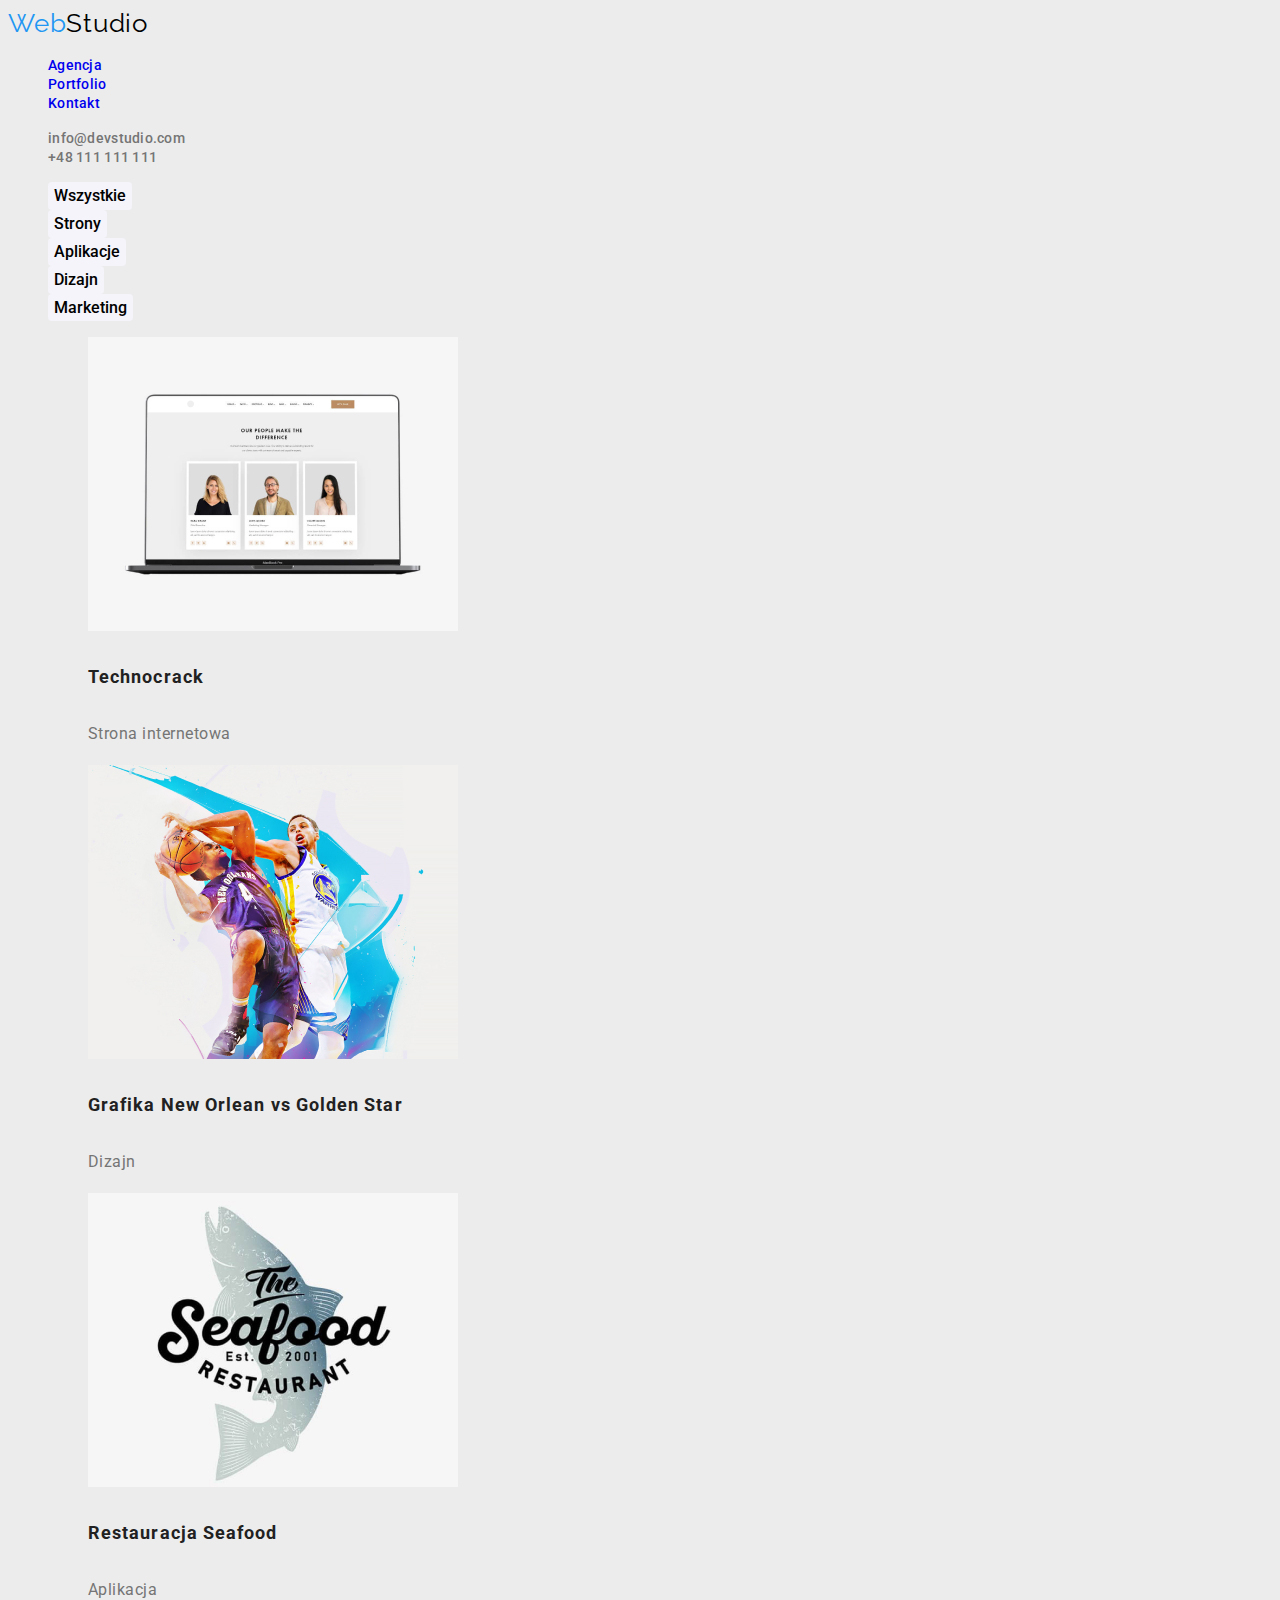
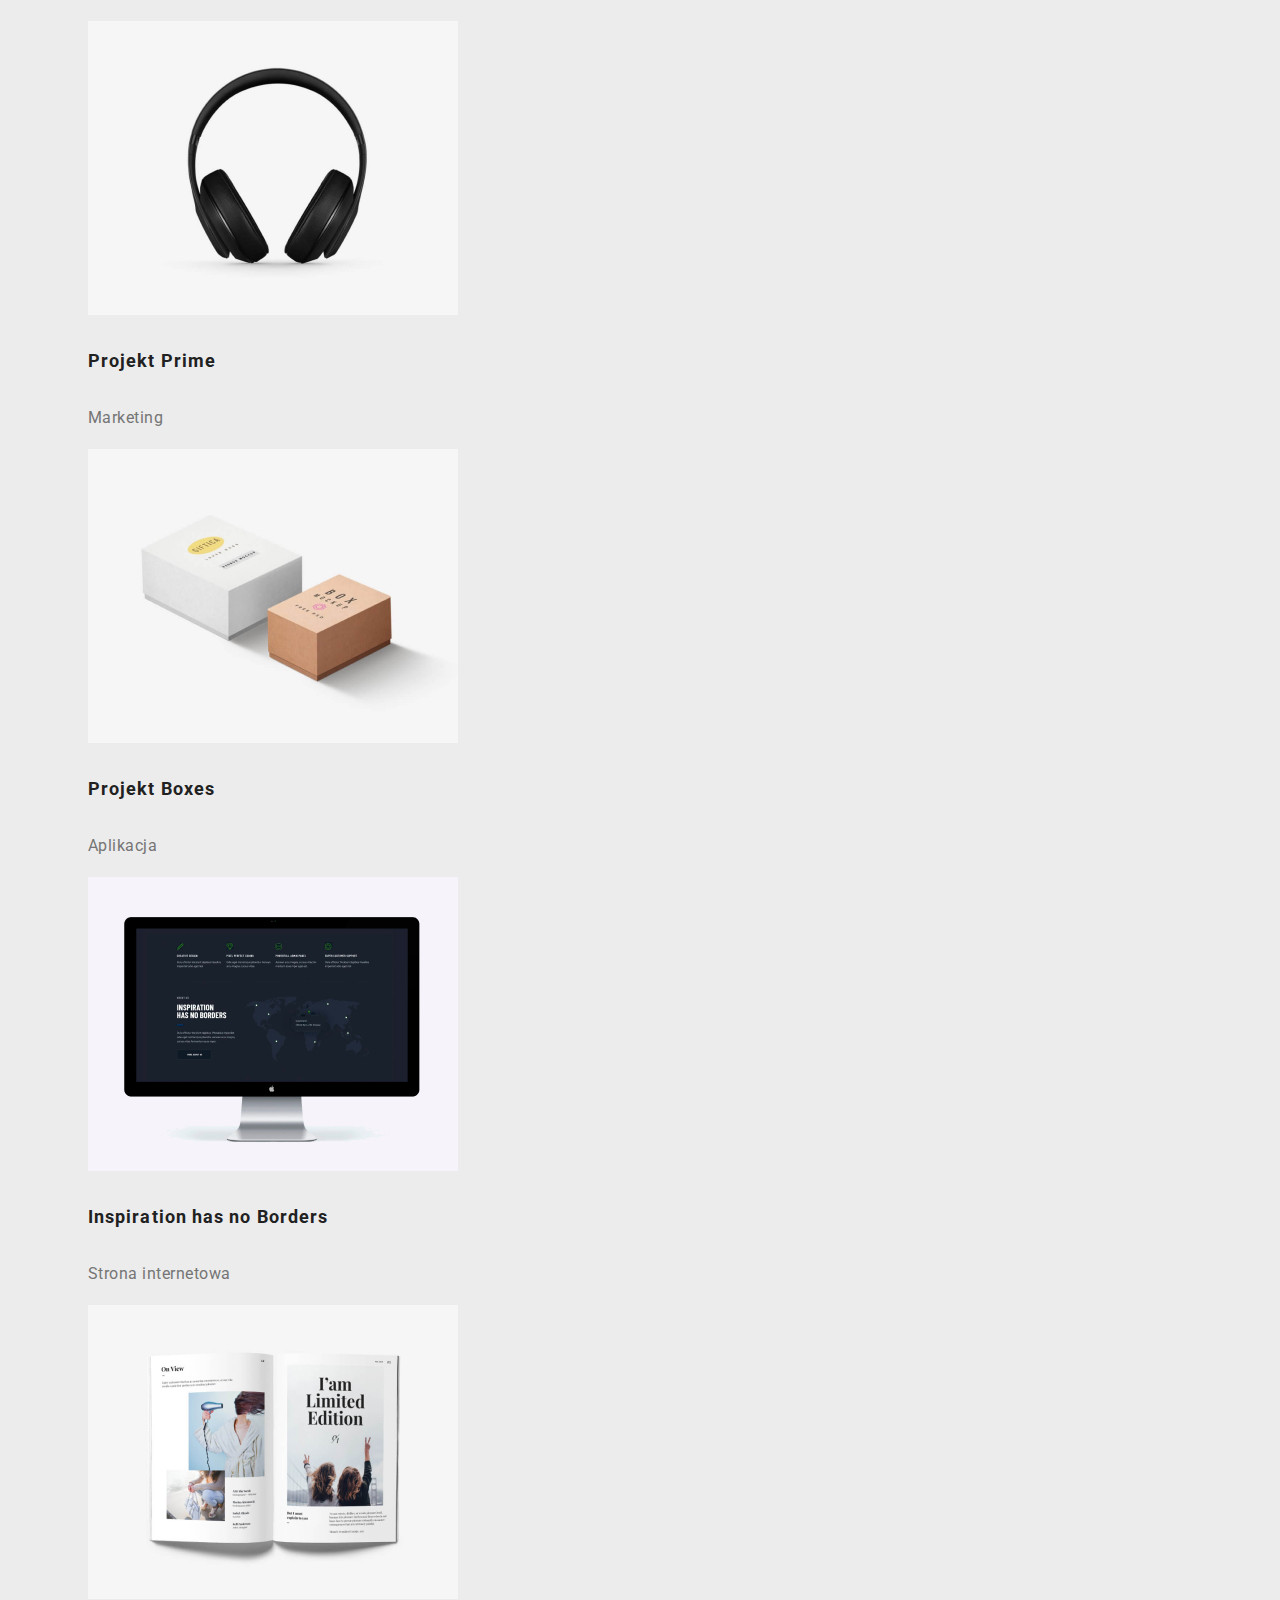
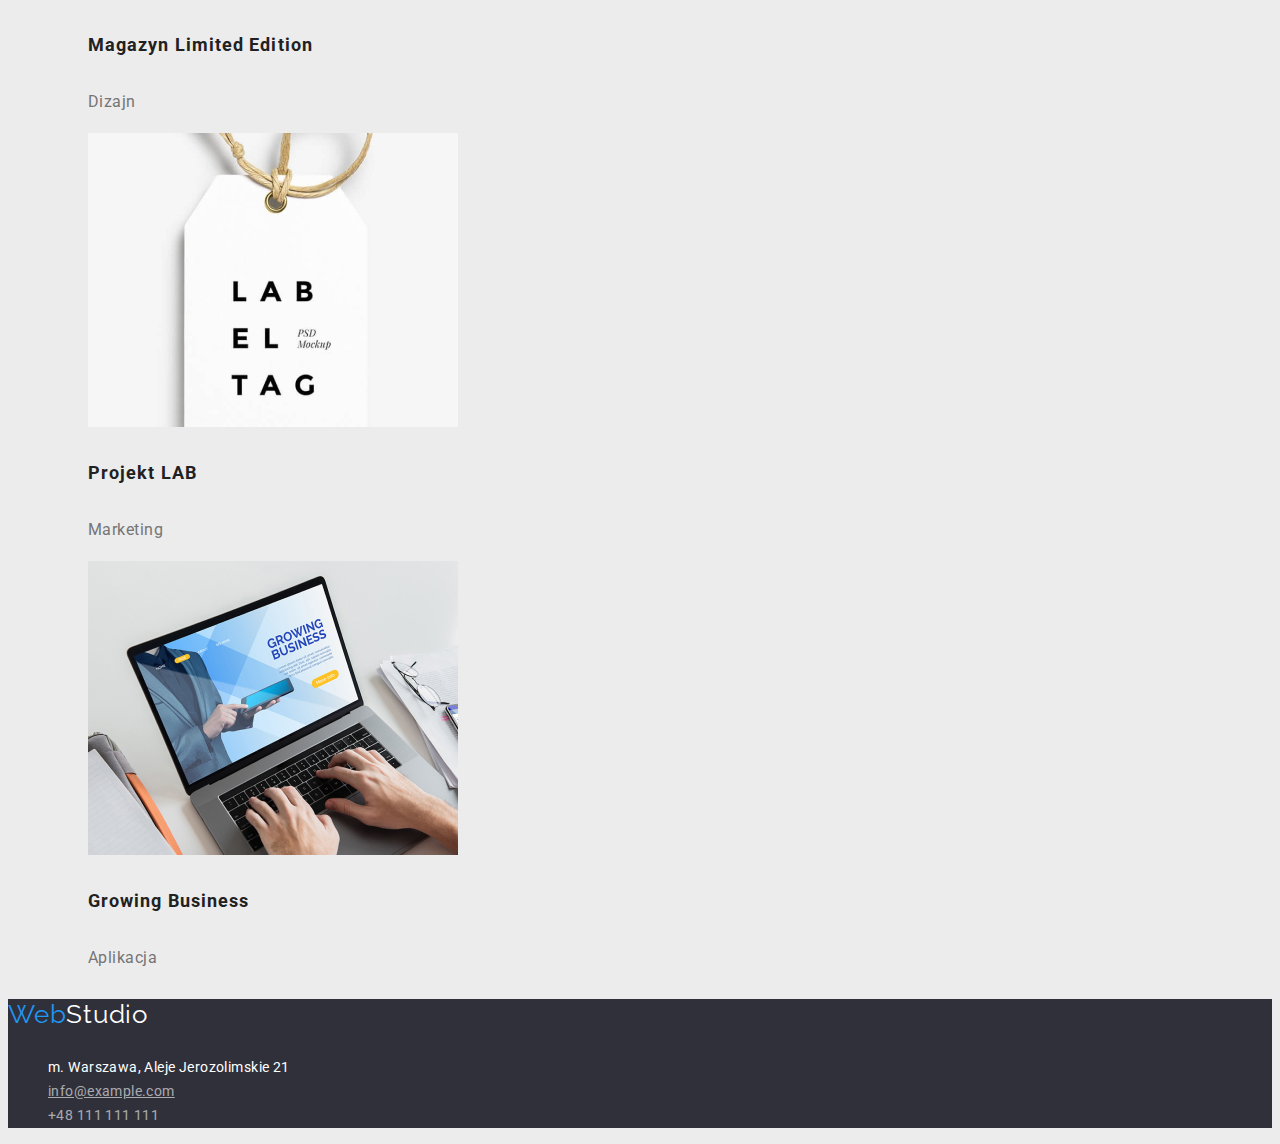
==== commit 5ee481d9: "09.10.2022 15:02" ====
--- a/portfolio.html
+++ b/portfolio.html
@@ -21,7 +21,7 @@
       <nav>
         <ul class="list-styling">
           <li>
-            <a class="navigation-buttons" href="#">Agencja</a>
+            <a class="navigation-buttons" href="./index.html">Agencja</a>
           </li>
           <li>
             <a class="navigation-buttons" href="./portfolio.html">Portfolio</a>
@@ -57,7 +57,7 @@
       <div>
         <ul class="list-styling">
           <li>
-            <figure class="figure-css">
+            <figure>
               <img
                 class="main-images"
                 src="./images/technocrack.jpg"
--- a/css/styles.css
+++ b/css/styles.css
@@ -1,24 +1,31 @@
+:root {
+  --background-color: rgba(236, 236, 236, 1);
+  --brand-color: rgba(33, 150, 243, 1);
+  --background-color2: rgba(47, 48, 58, 1);
+}
+
 body {
+  font-family: "Raleway", sans-serif;
   font-family: "Roboto", sans-serif;
-  background-color: rgba(236, 236, 236, 1);
+  color: rgba(33, 33, 33, 1);
+  background-color: var(--background-color);
 }
 
 .black-background {
-  background-color: rgba(47, 48, 58, 1);
+  background-color: var(--background-color2);
 }
 
 .webstudio-top {
   font-family: "Raleway", sans-serif;
   text-decoration: none;
-  font-weight: 700;
   color: black;
   font-size: 26px;
-  line-height: 31px;
+  line-height: 1.19;
   letter-spacing: 0.03em;
 }
 
 .blue-text {
-  color: rgba(33, 150, 243, 1);
+  color: var(--brand-color);
 }
 
 .list-styling {
@@ -27,11 +34,9 @@
 
 .navigation-buttons {
   text-decoration: none;
-  font-family: "Roboto";
-  font-style: normal;
-  font-weight: 500;
-  font-size: 14px;
-  line-height: 16px;
+  font-weight: 500;
+  font-size: 14px;
+  line-height: 1.14;
   letter-spacing: 0.02em;
 }
 
@@ -40,126 +45,110 @@
 }
 
 .navigation-buttons:hover,
-.header-address:hover {
-  color: rgba(33, 150, 243, 1);
+.header-address:hover,
+.navigation-buttons:focus,
+.header-address:focus {
+  color: var(--brand-color);
+  outline: none;
 }
 
 .header-address {
   text-decoration: none;
   color: rgba(117, 117, 117, 1);
-  font-family: "Roboto";
-  font-style: normal;
-  font-weight: 500;
-  font-size: 14px;
-  line-height: 16px;
+  font-weight: 500;
+  font-size: 14px;
+  line-height: 1.14;
   letter-spacing: 0.02em;
 }
 
 .buttons {
   font-family: "Roboto";
-  font-style: normal;
-  font-weight: 500;
-  font-size: 16px;
-  line-height: 26px;
+  font-weight: 500;
+  font-size: 16px;
+  line-height: 1.62;
   background-color: rgba(245, 244, 250, 1);
   border: none;
-  color: rgba(33, 33, 33, 1);
   border-radius: 4px;
 }
 
-.buttons:hover {
+.buttons:hover,
+.buttons:focus {
   color: white;
-  background-color: rgba(33, 150, 243, 1);
+  background-color: var(--brand-color);
   cursor: pointer;
   box-shadow: 0px 3px 1px rgba(0, 0, 0, 0.1), 0px 1px 2px rgba(0, 0, 0, 0.08),
     0px 2px 2px rgba(0, 0, 0, 0.12);
+  border: none;
+  outline: none;
 }
 
 .main-page-button {
-  background: #2196f3;
+  background: rgba(245, 244, 250, 1);
+  border: none;
+  border-radius: 4px;
+  font-family: "Roboto";
+  font-weight: 700;
+  font-size: 16px;
+  line-height: 1.88;
+  align-items: center;
+  text-align: center;
+  letter-spacing: 0.06em;
+}
+
+.main-page-button:hover,
+.main-page-button:focus {
+  cursor: pointer;
+  background-color: var(--brand-color);
+  color: #ffffff;
   box-shadow: 0px 4px 4px rgba(0, 0, 0, 0.15);
-  border-radius: 4px;
-  border: none;
-}
-
-.main-page-button:hover {
-  cursor: pointer;
-}
-
-.main-page-button-text {
-  font-family: "Roboto";
-  font-style: normal;
-  font-weight: 700;
-  font-size: 16px;
-  line-height: 30px;
-  align-items: center;
-  text-align: center;
-  letter-spacing: 0.06em;
-  color: #ffffff;
+  outline: none;
 }
 
 .main-images {
   height: 294px;
 }
 
-.figure-css {
-  border: 1px solid #eeeeee;
-}
-
 .images-header {
-  font-family: "Roboto";
-  font-style: normal;
-  font-weight: 700;
   font-size: 18px;
-  line-height: 36px;
+  line-height: 2;
   letter-spacing: 0.06em;
 }
 
 .images-subtitle {
-  font-family: "Roboto";
-  font-style: normal;
-  font-weight: 400;
-  font-size: 16px;
-  line-height: 30px;
+  font-size: 16px;
+  line-height: 1.88;
   letter-spacing: 0.03em;
   color: #757575;
 }
 
 .webstudio-bottom {
   font-family: "Raleway", sans-serif;
-  font-weight: 700;
   color: rgba(255, 255, 255, 1);
   font-size: 26px;
-  line-height: 31px;
+  line-height: 1.19;
   letter-spacing: 0.03em;
 }
 
 .footer-address {
   color: rgba(255, 255, 255, 1);
-  font-family: "Roboto";
   font-style: normal;
-  font-weight: 400;
-  font-size: 14px;
-  line-height: 24px;
+  font-size: 14px;
+  line-height: 1.71;
   letter-spacing: 0.03em;
 }
 
 .footer-mail {
-  font-family: "Roboto";
   font-style: normal;
-  font-weight: 400;
-  font-size: 14px;
-  line-height: 24px;
+  font-size: 14px;
+  line-height: 1.71;
   letter-spacing: 0.03em;
   color: rgba(255, 255, 255, 0.6);
 }
 
 .footer-tel {
-  font-family: "Roboto";
   font-style: normal;
-  font-weight: 400;
-  font-size: 14px;
-  line-height: 24px;
+  font-size: 14px;
+  line-height: 1.71;
   letter-spacing: 0.03em;
   color: rgba(255, 255, 255, 0.6);
   text-decoration: none;
@@ -177,11 +166,9 @@
 }
 
 .central-text {
-  font-family: "Roboto";
-  font-style: normal;
   font-weight: 900;
   font-size: 44px;
-  line-height: 60px;
+  line-height: 1.36;
   text-align: center;
   letter-spacing: 0.06em;
   text-transform: uppercase;
@@ -189,54 +176,40 @@
 }
 
 .lorem-topic {
-  font-family: "Roboto";
-  font-weight: 700;
-  font-style: normal;
-  font-size: 14px;
-  line-height: 16px;
+  font-size: 14px;
+  line-height: 1.14;
   letter-spacing: 0.03em;
   text-transform: uppercase;
   color: #212121;
 }
 
 .lorem-text {
-  font-family: "Roboto";
-  font-style: normal;
-  font-weight: 400;
-  font-size: 14px;
-  line-height: 24px;
+  font-size: 14px;
+  line-height: 1.71;
   letter-spacing: 0.03em;
   color: #757575;
 }
 
 .main-page-headers {
-  font-family: "Roboto";
-  font-style: normal;
-  font-weight: 700;
   font-size: 36px;
-  line-height: 42px;
+  line-height: 1.17;
   text-align: center;
   letter-spacing: 0.03em;
   color: #212121;
 }
 
 .team-member-name {
-  font-family: "Roboto";
-  font-style: normal;
-  font-weight: 500;
-  font-size: 16px;
-  line-height: 19px;
+  font-weight: 500;
+  font-size: 16px;
+  line-height: 1.19;
   text-align: center;
   letter-spacing: 0.03em;
   color: #212121;
 }
 
 .team-member-position {
-  font-family: "Roboto";
-  font-style: normal;
-  font-weight: 400;
-  font-size: 16px;
-  line-height: 19px;
+  font-size: 16px;
+  line-height: 1.19;
   text-align: center;
   letter-spacing: 0.03em;
   color: #757575;
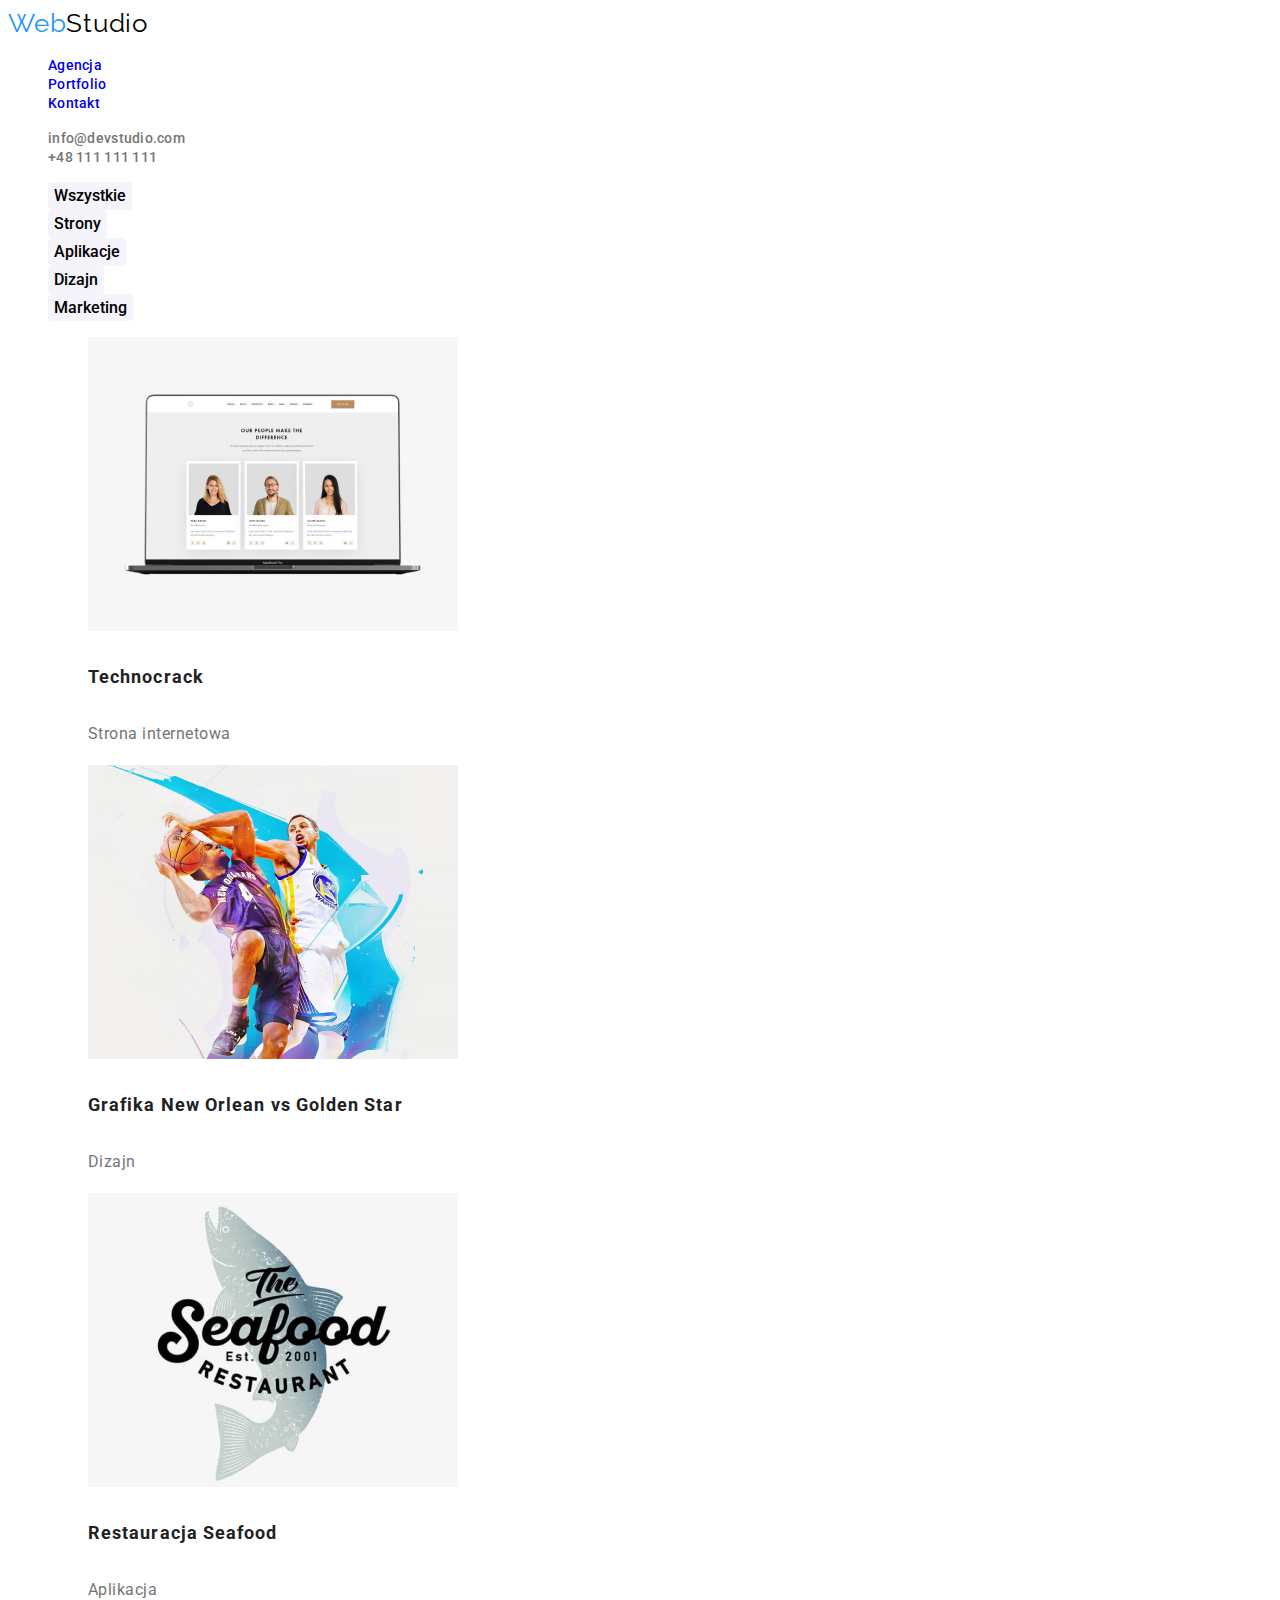
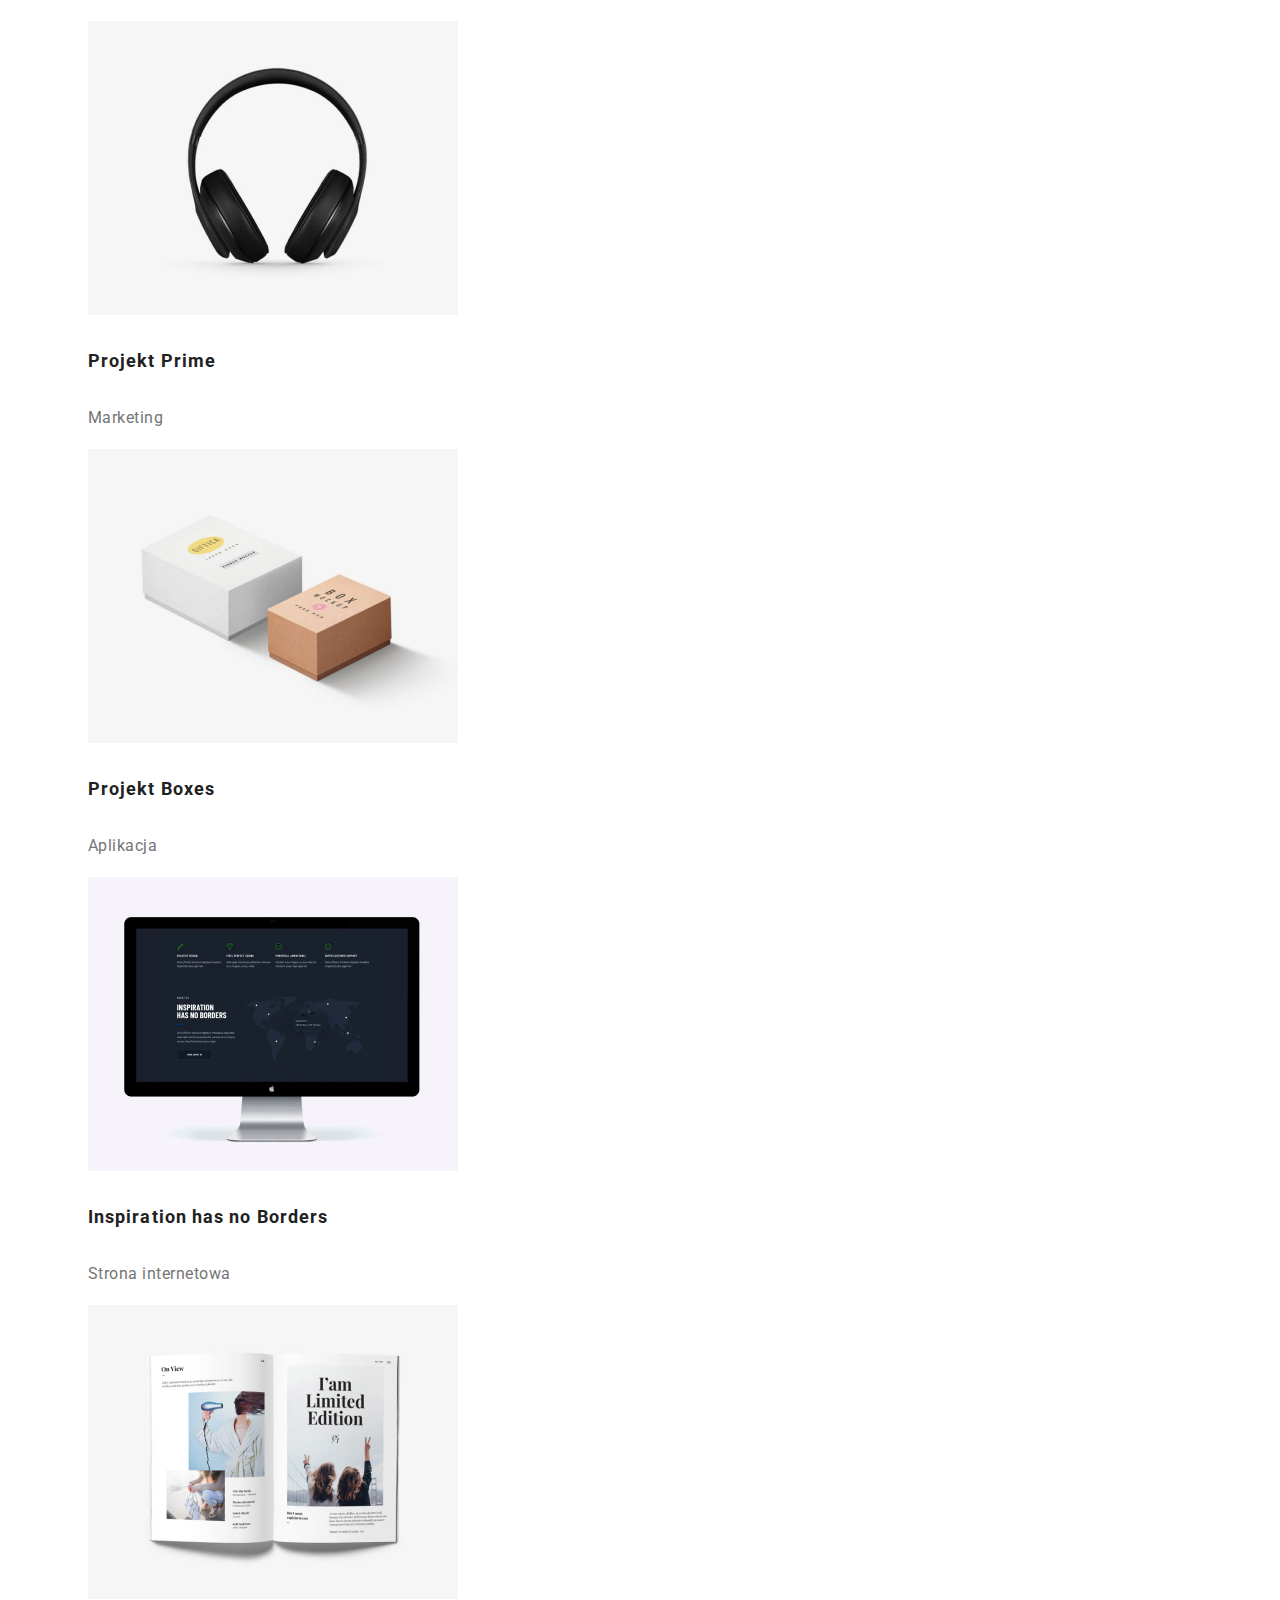
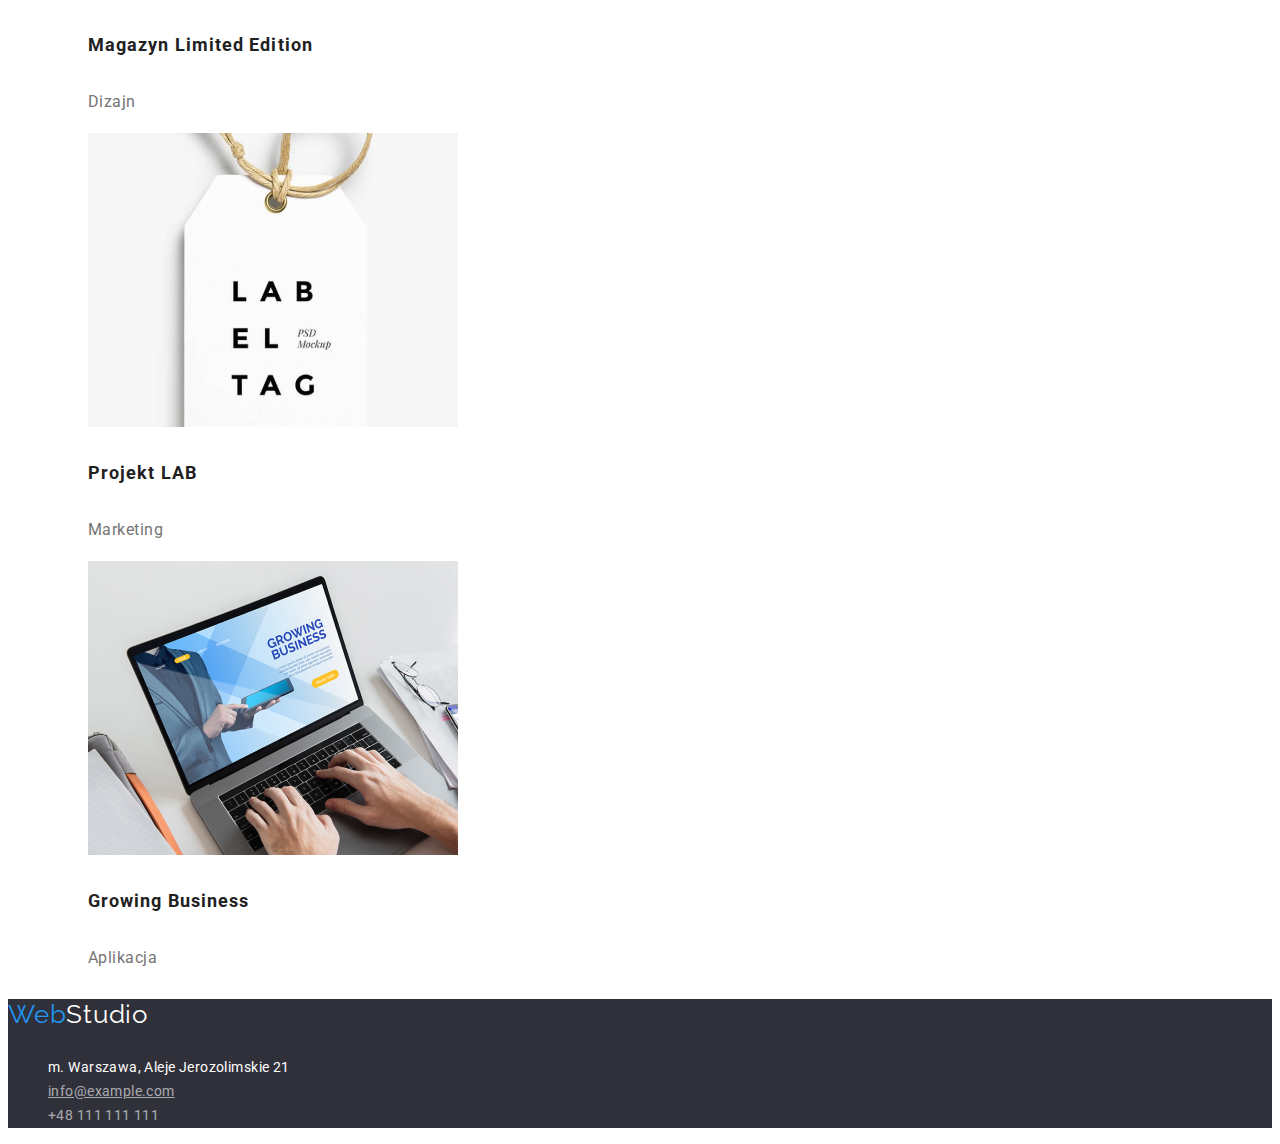
==== commit 0b4cb711: "Poprawka 10.102022 20:54" ====
--- a/portfolio.html
+++ b/portfolio.html
@@ -21,12 +21,12 @@
       <nav>
         <ul class="list-styling">
           <li>
-            <a class="navigation-buttons" href="./index.html">Agencja</a>
+            <a class="navigation-button" href="./index.html">Agencja</a>
           </li>
           <li>
-            <a class="navigation-buttons" href="./portfolio.html">Portfolio</a>
+            <a class="navigation-button" href="./portfolio.html">Portfolio</a>
           </li>
-          <li><a class="navigation-buttons" href="#">Kontakt</a></li>
+          <li><a class="navigation-button" href="#">Kontakt</a></li>
         </ul>
       </nav>
       <div>
@@ -47,11 +47,11 @@
     <main>
       <div>
         <ul class="list-styling">
-          <li><button class="buttons" type="button">Wszystkie</button></li>
-          <li><button class="buttons" type="button">Strony</button></li>
-          <li><button class="buttons" type="button">Aplikacje</button></li>
-          <li><button class="buttons" type="button">Dizajn</button></li>
-          <li><button class="buttons" type="button">Marketing</button></li>
+          <li><button class="button" type="button">Wszystkie</button></li>
+          <li><button class="button" type="button">Strony</button></li>
+          <li><button class="button" type="button">Aplikacje</button></li>
+          <li><button class="button" type="button">Dizajn</button></li>
+          <li><button class="button" type="button">Marketing</button></li>
         </ul>
       </div>
       <div>
@@ -59,13 +59,13 @@
           <li>
             <figure>
               <img
-                class="main-images"
+                class="main-image"
                 src="./images/technocrack.jpg"
                 alt="Strona internetowa Technocrack"
               />
               <figcaption>
-                <h4 class="images-header">Technocrack</h4>
-                <p class="images-subtitle">Strona internetowa</p>
+                <h4 class="image-header">Technocrack</h4>
+                <p class="image-subtitle">Strona internetowa</p>
               </figcaption>
             </figure>
           </li>
@@ -76,8 +76,8 @@
                 alt="Grafika drużyn NBA"
               />
               <figcaption>
-                <h4 class="images-header">Grafika New Orlean vs Golden Star</h4>
-                <p class="images-subtitle">Dizajn</p>
+                <h4 class="image-header">Grafika New Orlean vs Golden Star</h4>
+                <p class="image-subtitle">Dizajn</p>
               </figcaption>
             </figure>
           </li>
@@ -88,8 +88,8 @@
                 alt="Restauracja Seafood"
               />
               <figcaption>
-                <h4 class="images-header">Restauracja Seafood</h4>
-                <p class="images-subtitle">Aplikacja</p>
+                <h4 class="image-header">Restauracja Seafood</h4>
+                <p class="image-subtitle">Aplikacja</p>
               </figcaption>
             </figure>
           </li>
@@ -97,8 +97,8 @@
             <figure>
               <img src="./images/projekt-prime.jpg" alt="Projekt Prime" />
               <figcaption>
-                <h4 class="images-header">Projekt Prime</h4>
-                <p class="images-subtitle">Marketing</p>
+                <h4 class="image-header">Projekt Prime</h4>
+                <p class="image-subtitle">Marketing</p>
               </figcaption>
             </figure>
           </li>
@@ -106,8 +106,8 @@
             <figure>
               <img src="./images/projekt-boxes.jpg" alt="Projekt Boxes" />
               <figcaption>
-                <h4 class="images-header">Projekt Boxes</h4>
-                <p class="images-subtitle">Aplikacja</p>
+                <h4 class="image-header">Projekt Boxes</h4>
+                <p class="image-subtitle">Aplikacja</p>
               </figcaption>
             </figure>
           </li>
@@ -118,8 +118,8 @@
                 alt="Strona internetowa"
               />
               <figcaption>
-                <h4 class="images-header">Inspiration has no Borders</h4>
-                <p class="images-subtitle">Strona internetowa</p>
+                <h4 class="image-header">Inspiration has no Borders</h4>
+                <p class="image-subtitle">Strona internetowa</p>
               </figcaption>
             </figure>
           </li>
@@ -130,8 +130,8 @@
                 alt="Magazyn Limited Edition"
               />
               <figcaption>
-                <h4 class="images-header">Magazyn Limited Edition</h4>
-                <p class="images-subtitle">Dizajn</p>
+                <h4 class="image-header">Magazyn Limited Edition</h4>
+                <p class="image-subtitle">Dizajn</p>
               </figcaption>
             </figure>
           </li>
@@ -139,8 +139,8 @@
             <figure>
               <img src="./images/projekt-lab.jpg" alt="Projekt LAB" />
               <figcaption>
-                <h4 class="images-header">Projekt LAB</h4>
-                <p class="images-subtitle">Marketing</p>
+                <h4 class="image-header">Projekt LAB</h4>
+                <p class="image-subtitle">Marketing</p>
               </figcaption>
             </figure>
           </li>
@@ -148,8 +148,8 @@
             <figure>
               <img src="./images/growing-business.jpg" alt="Growing Business" />
               <figcaption>
-                <h4 class="images-header">Growing Business</h4>
-                <p class="images-subtitle">Aplikacja</p>
+                <h4 class="image-header">Growing Business</h4>
+                <p class="image-subtitle">Aplikacja</p>
               </figcaption>
             </figure>
           </li>
--- a/css/styles.css
+++ b/css/styles.css
@@ -1,24 +1,29 @@
 :root {
-  --background-color: rgba(236, 236, 236, 1);
+  --background-color: rgba(255, 255, 255, 1);
+  --main-page-text-header-color: rgba(33, 33, 33, 1);
+  --main-page-text-color: rgba(117, 117, 117, 1);
   --brand-color: rgba(33, 150, 243, 1);
-  --background-color2: rgba(47, 48, 58, 1);
+  --second-background-color: rgba(47, 48, 58, 1);
+  --header-address-color: rgba(117, 117, 117, 1);
+  --footer-address-color: rgba(255, 255, 255, 0.6);
+  --button-color: rgba(245, 244, 250, 1);
+  --logo-color: rgba(0, 0, 0, 1);
 }
 
 body {
-  font-family: "Raleway", sans-serif;
   font-family: "Roboto", sans-serif;
   color: rgba(33, 33, 33, 1);
   background-color: var(--background-color);
 }
 
 .black-background {
-  background-color: var(--background-color2);
+  background-color: var(--second-background-color);
 }
 
 .webstudio-top {
   font-family: "Raleway", sans-serif;
   text-decoration: none;
-  color: black;
+  color: var(--logo-color);
   font-size: 26px;
   line-height: 1.19;
   letter-spacing: 0.03em;
@@ -32,7 +37,7 @@
   list-style-type: none;
 }
 
-.navigation-buttons {
+.navigation-button {
   text-decoration: none;
   font-weight: 500;
   font-size: 14px;
@@ -40,13 +45,13 @@
   letter-spacing: 0.02em;
 }
 
-.navigation-buttons:visited {
-  color: black;
-}
-
-.navigation-buttons:hover,
+.navigation-button:visited {
+  color: inherit;
+}
+
+.navigation-button:hover,
 .header-address:hover,
-.navigation-buttons:focus,
+.navigation-button:focus,
 .header-address:focus {
   color: var(--brand-color);
   outline: none;
@@ -54,26 +59,26 @@
 
 .header-address {
   text-decoration: none;
-  color: rgba(117, 117, 117, 1);
+  color: var(--header-address-color);
   font-weight: 500;
   font-size: 14px;
   line-height: 1.14;
   letter-spacing: 0.02em;
 }
 
-.buttons {
-  font-family: "Roboto";
+.button {
+  font-family: inherit;
   font-weight: 500;
   font-size: 16px;
   line-height: 1.62;
-  background-color: rgba(245, 244, 250, 1);
+  background-color: var(--button-color);
   border: none;
   border-radius: 4px;
 }
 
-.buttons:hover,
-.buttons:focus {
-  color: white;
+.button:hover,
+.button:focus {
+  color: var(--background-color);
   background-color: var(--brand-color);
   cursor: pointer;
   box-shadow: 0px 3px 1px rgba(0, 0, 0, 0.1), 0px 1px 2px rgba(0, 0, 0, 0.08),
@@ -83,10 +88,12 @@
 }
 
 .main-page-button {
-  background: rgba(245, 244, 250, 1);
+  background-color: var(--brand-color);
+  color: var(--background-color);
   border: none;
   border-radius: 4px;
-  font-family: "Roboto";
+  box-shadow: 0px 4px 4px rgba(0, 0, 0, 0.15);
+  font-family: inherit;
   font-weight: 700;
   font-size: 16px;
   line-height: 1.88;
@@ -98,39 +105,35 @@
 .main-page-button:hover,
 .main-page-button:focus {
   cursor: pointer;
-  background-color: var(--brand-color);
-  color: #ffffff;
-  box-shadow: 0px 4px 4px rgba(0, 0, 0, 0.15);
-  outline: none;
-}
-
-.main-images {
+}
+
+.main-image {
   height: 294px;
 }
 
-.images-header {
+.image-header {
   font-size: 18px;
   line-height: 2;
   letter-spacing: 0.06em;
 }
 
-.images-subtitle {
+.image-subtitle {
   font-size: 16px;
   line-height: 1.88;
   letter-spacing: 0.03em;
-  color: #757575;
+  color: var(--main-page-text-color);
 }
 
 .webstudio-bottom {
   font-family: "Raleway", sans-serif;
-  color: rgba(255, 255, 255, 1);
+  color: var(--background-color);
   font-size: 26px;
   line-height: 1.19;
   letter-spacing: 0.03em;
 }
 
 .footer-address {
-  color: rgba(255, 255, 255, 1);
+  color: var(--background-color);
   font-style: normal;
   font-size: 14px;
   line-height: 1.71;
@@ -142,7 +145,7 @@
   font-size: 14px;
   line-height: 1.71;
   letter-spacing: 0.03em;
-  color: rgba(255, 255, 255, 0.6);
+  color: var(--footer-address-color);
 }
 
 .footer-tel {
@@ -150,7 +153,7 @@
   font-size: 14px;
   line-height: 1.71;
   letter-spacing: 0.03em;
-  color: rgba(255, 255, 255, 0.6);
+  color: var(--footer-address-color);
   text-decoration: none;
 }
 
@@ -172,7 +175,7 @@
   text-align: center;
   letter-spacing: 0.06em;
   text-transform: uppercase;
-  color: #ffffff;
+  color: var(--background-color);
 }
 
 .lorem-topic {
@@ -180,22 +183,22 @@
   line-height: 1.14;
   letter-spacing: 0.03em;
   text-transform: uppercase;
-  color: #212121;
+  color: var(--main-page-text-header-color);
 }
 
 .lorem-text {
   font-size: 14px;
   line-height: 1.71;
   letter-spacing: 0.03em;
-  color: #757575;
-}
-
-.main-page-headers {
+  color: var(--main-page-text-color);
+}
+
+.main-page-header {
   font-size: 36px;
   line-height: 1.17;
   text-align: center;
   letter-spacing: 0.03em;
-  color: #212121;
+  color: var(--main-page-text-header-color);
 }
 
 .team-member-name {
@@ -204,7 +207,7 @@
   line-height: 1.19;
   text-align: center;
   letter-spacing: 0.03em;
-  color: #212121;
+  color: var(--main-page-text-header-color);
 }
 
 .team-member-position {
@@ -212,5 +215,5 @@
   line-height: 1.19;
   text-align: center;
   letter-spacing: 0.03em;
-  color: #757575;
-}
+  color: var(--main-page-text-color);
+}
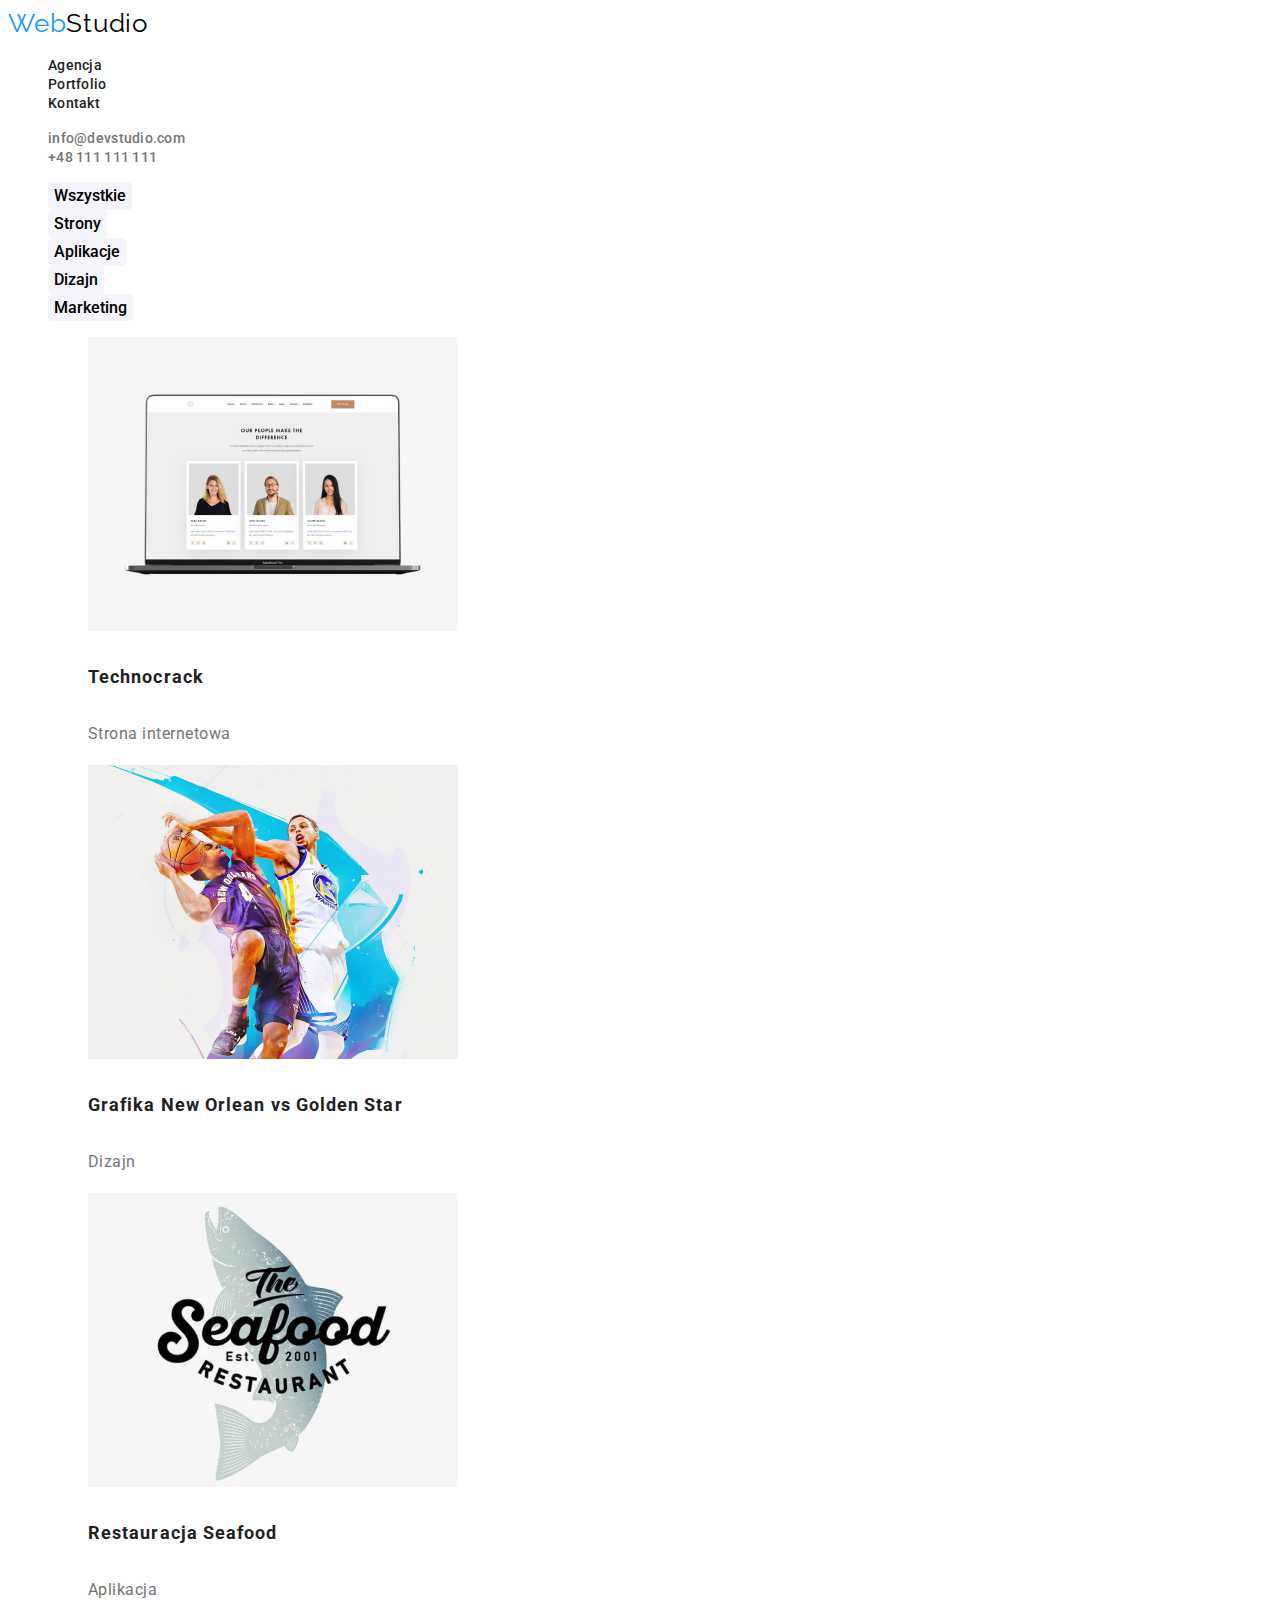
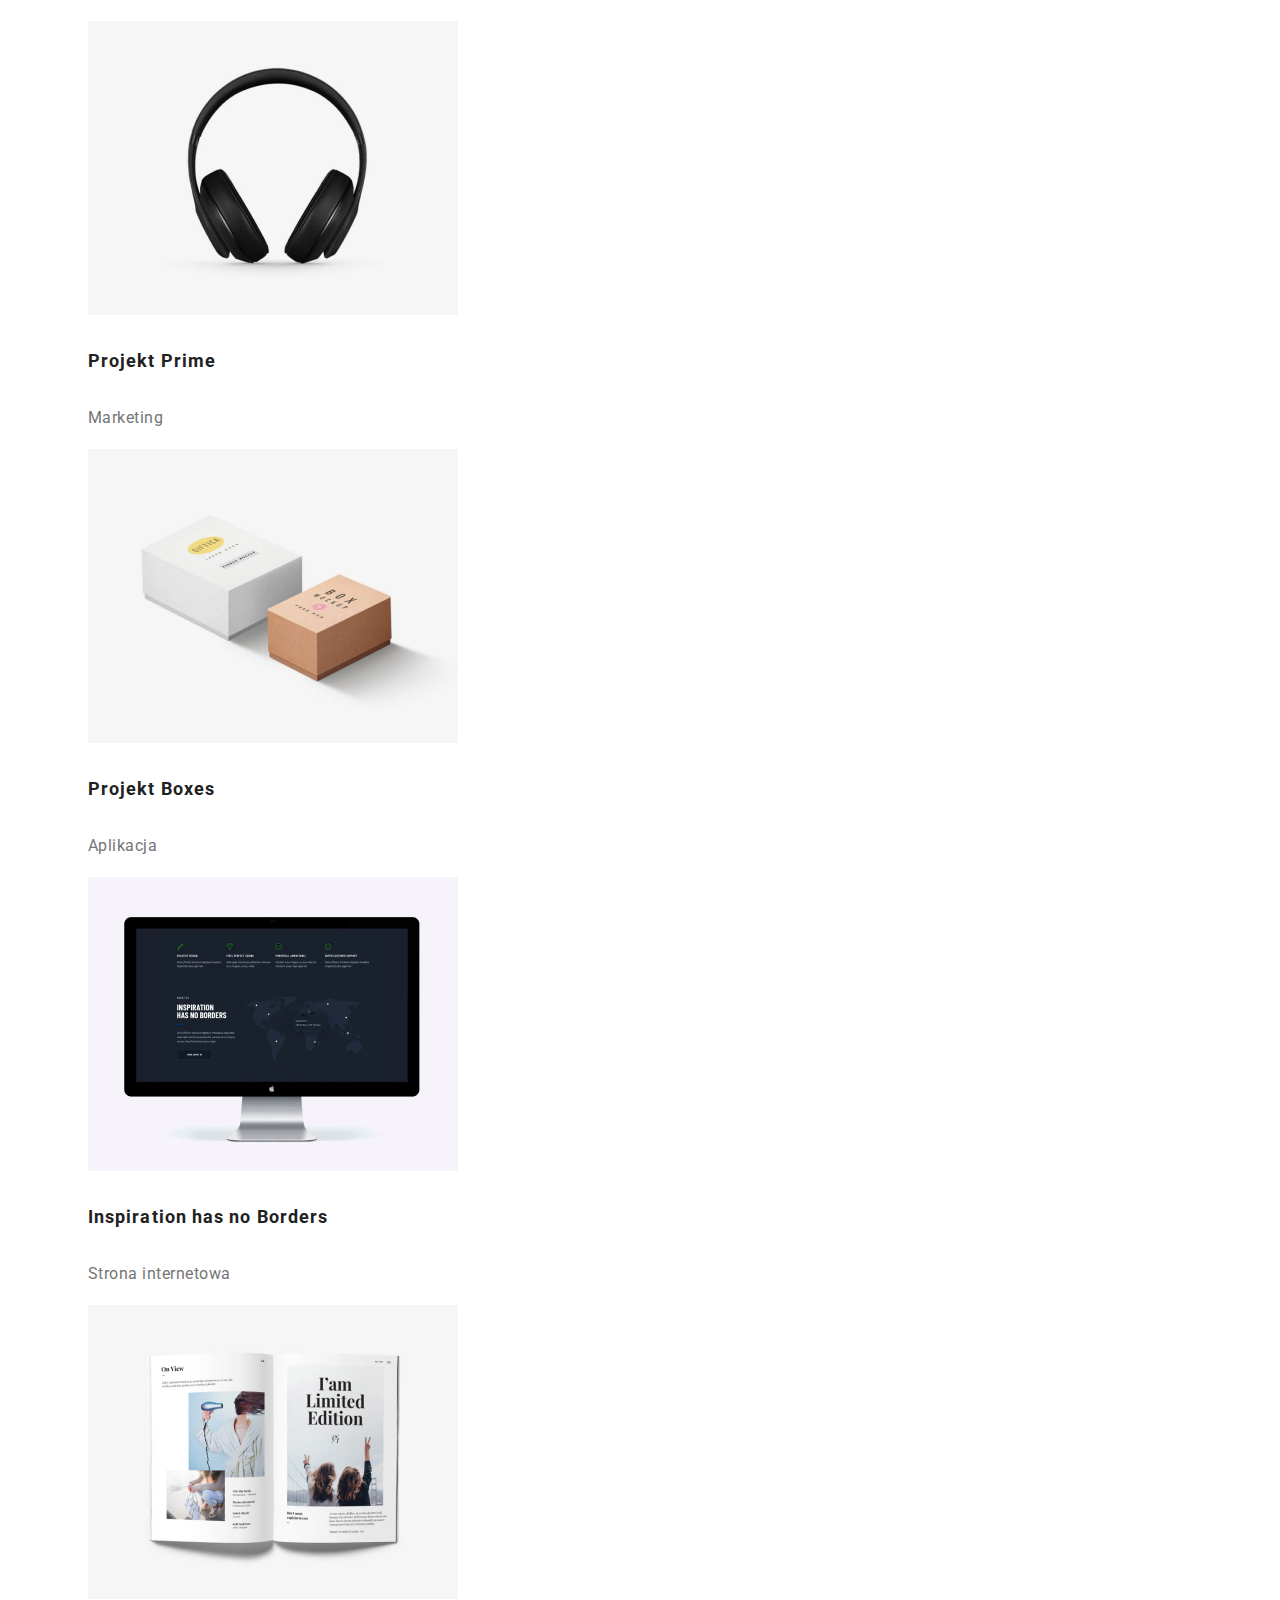
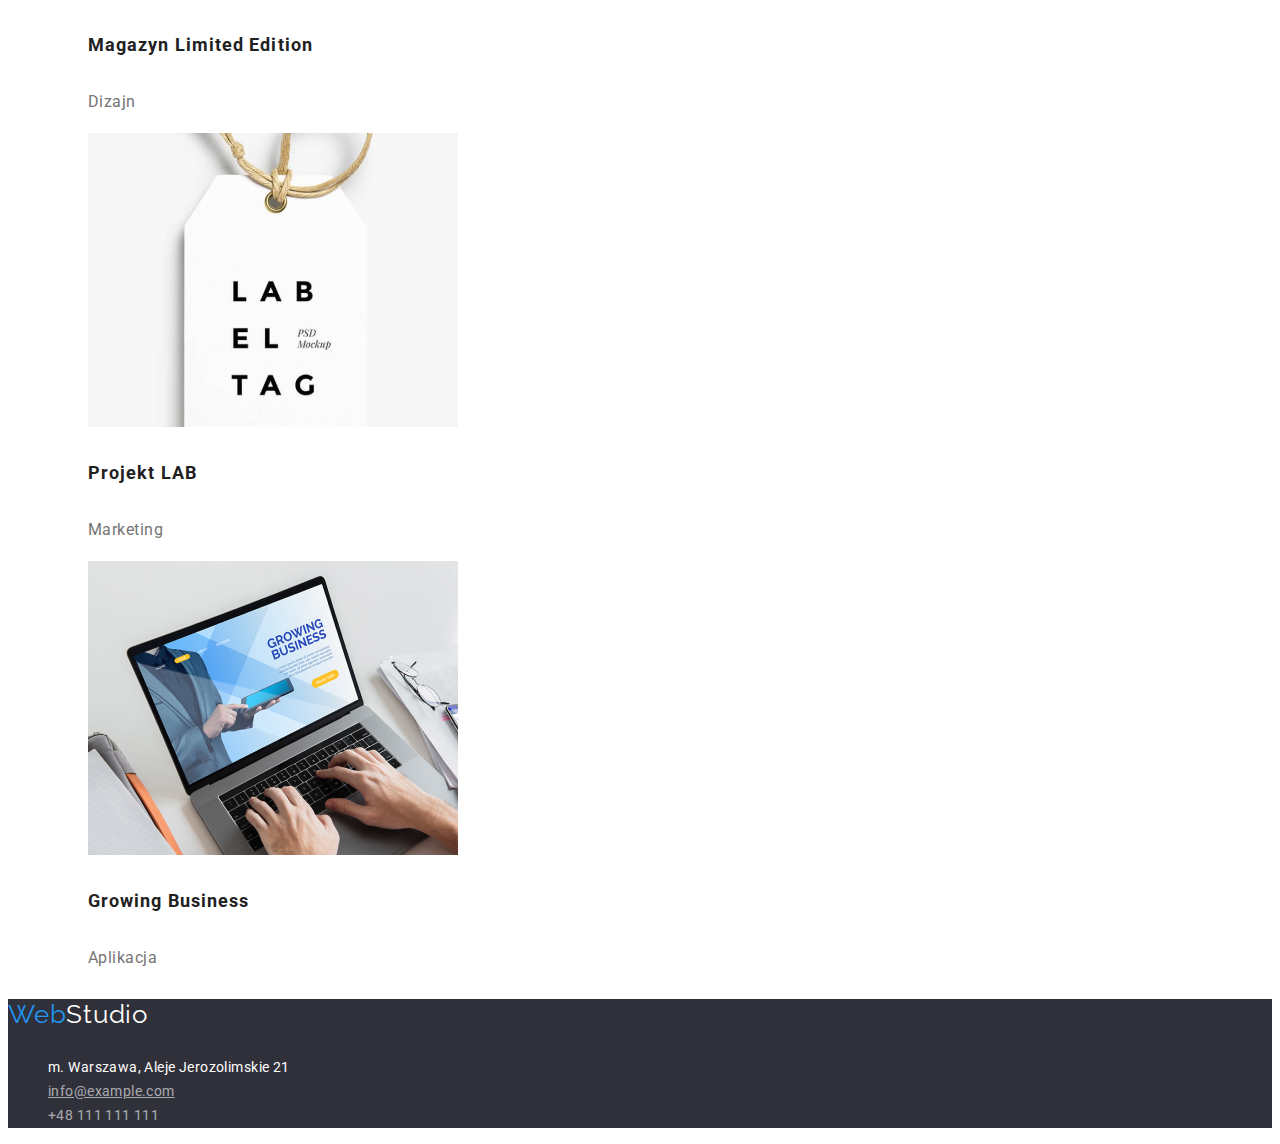
==== commit 69dc07f9: "11.10.2022 21:46" ====
--- a/portfolio.html
+++ b/portfolio.html
@@ -165,14 +165,14 @@
           </address>
         </li>
         <li>
-          <address>
+          <address class="address-styling">
             <a class="footer-mail" href="mailto:info@example.com"
               >info@example.com</a
             >
           </address>
         </li>
         <li>
-          <address>
+          <address class="address-styling">
             <a class="footer-tel" href="tel:+48111111111">+48 111 111 111</a>
           </address>
         </li>
--- a/css/styles.css
+++ b/css/styles.css
@@ -1,5 +1,5 @@
 :root {
-  --background-color: rgba(255, 255, 255, 1);
+  --white-color: rgba(255, 255, 255, 1);
   --main-page-text-header-color: rgba(33, 33, 33, 1);
   --main-page-text-color: rgba(117, 117, 117, 1);
   --brand-color: rgba(33, 150, 243, 1);
@@ -12,8 +12,9 @@
 
 body {
   font-family: "Roboto", sans-serif;
+  font-style: normal;
   color: rgba(33, 33, 33, 1);
-  background-color: var(--background-color);
+  background-color: var(--white-color);
 }
 
 .black-background {
@@ -38,6 +39,7 @@
 }
 
 .navigation-button {
+  color: inherit;
   text-decoration: none;
   font-weight: 500;
   font-size: 14px;
@@ -78,7 +80,7 @@
 
 .button:hover,
 .button:focus {
-  color: var(--background-color);
+  color: var(--white-color);
   background-color: var(--brand-color);
   cursor: pointer;
   box-shadow: 0px 3px 1px rgba(0, 0, 0, 0.1), 0px 1px 2px rgba(0, 0, 0, 0.08),
@@ -89,7 +91,7 @@
 
 .main-page-button {
   background-color: var(--brand-color);
-  color: var(--background-color);
+  color: var(--white-color);
   border: none;
   border-radius: 4px;
   box-shadow: 0px 4px 4px rgba(0, 0, 0, 0.15);
@@ -126,22 +128,25 @@
 
 .webstudio-bottom {
   font-family: "Raleway", sans-serif;
-  color: var(--background-color);
+  color: var(--white-color);
   font-size: 26px;
   line-height: 1.19;
   letter-spacing: 0.03em;
 }
 
+.address-styling {
+  font-style: inherit;
+}
+
 .footer-address {
-  color: var(--background-color);
-  font-style: normal;
+  color: var(--white-color);
+  font-style: inherit;
   font-size: 14px;
   line-height: 1.71;
   letter-spacing: 0.03em;
 }
 
 .footer-mail {
-  font-style: normal;
   font-size: 14px;
   line-height: 1.71;
   letter-spacing: 0.03em;
@@ -149,7 +154,6 @@
 }
 
 .footer-tel {
-  font-style: normal;
   font-size: 14px;
   line-height: 1.71;
   letter-spacing: 0.03em;
@@ -175,7 +179,7 @@
   text-align: center;
   letter-spacing: 0.06em;
   text-transform: uppercase;
-  color: var(--background-color);
+  color: var(--white-color);
 }
 
 .lorem-topic {
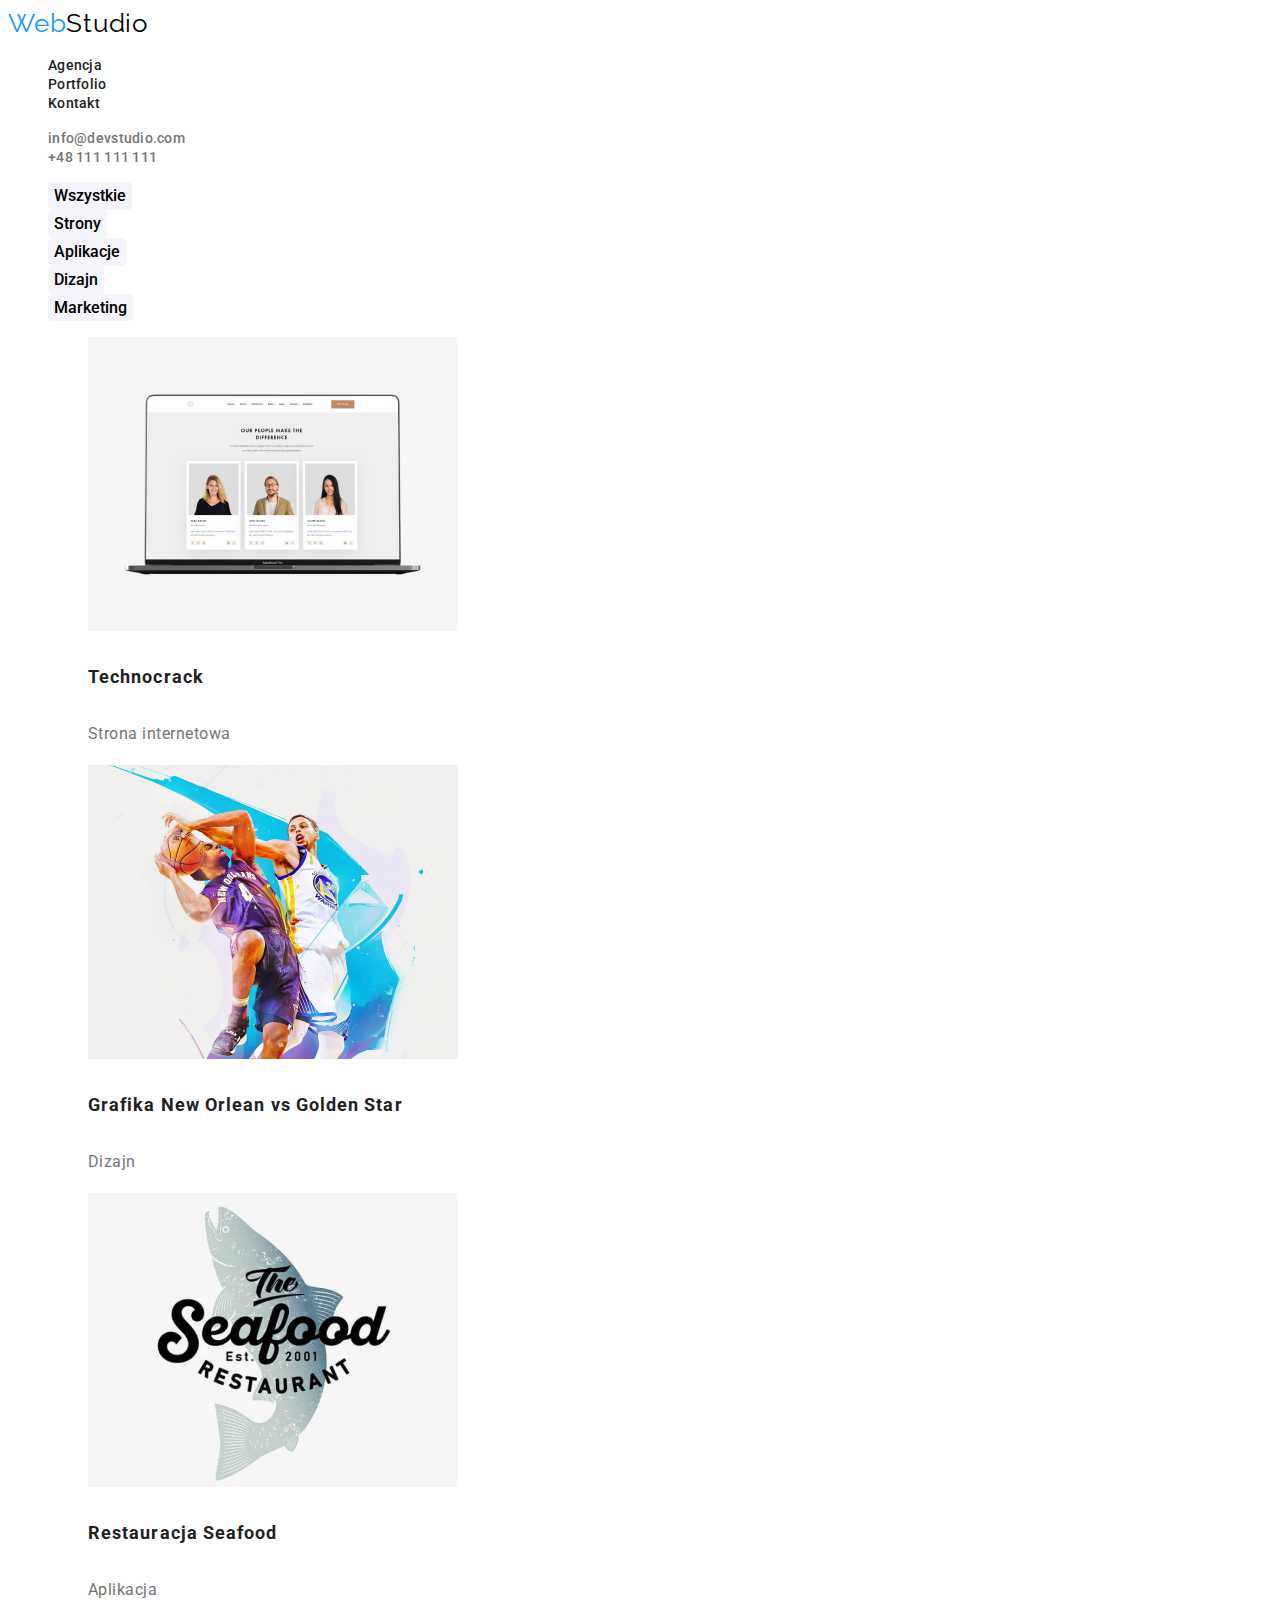
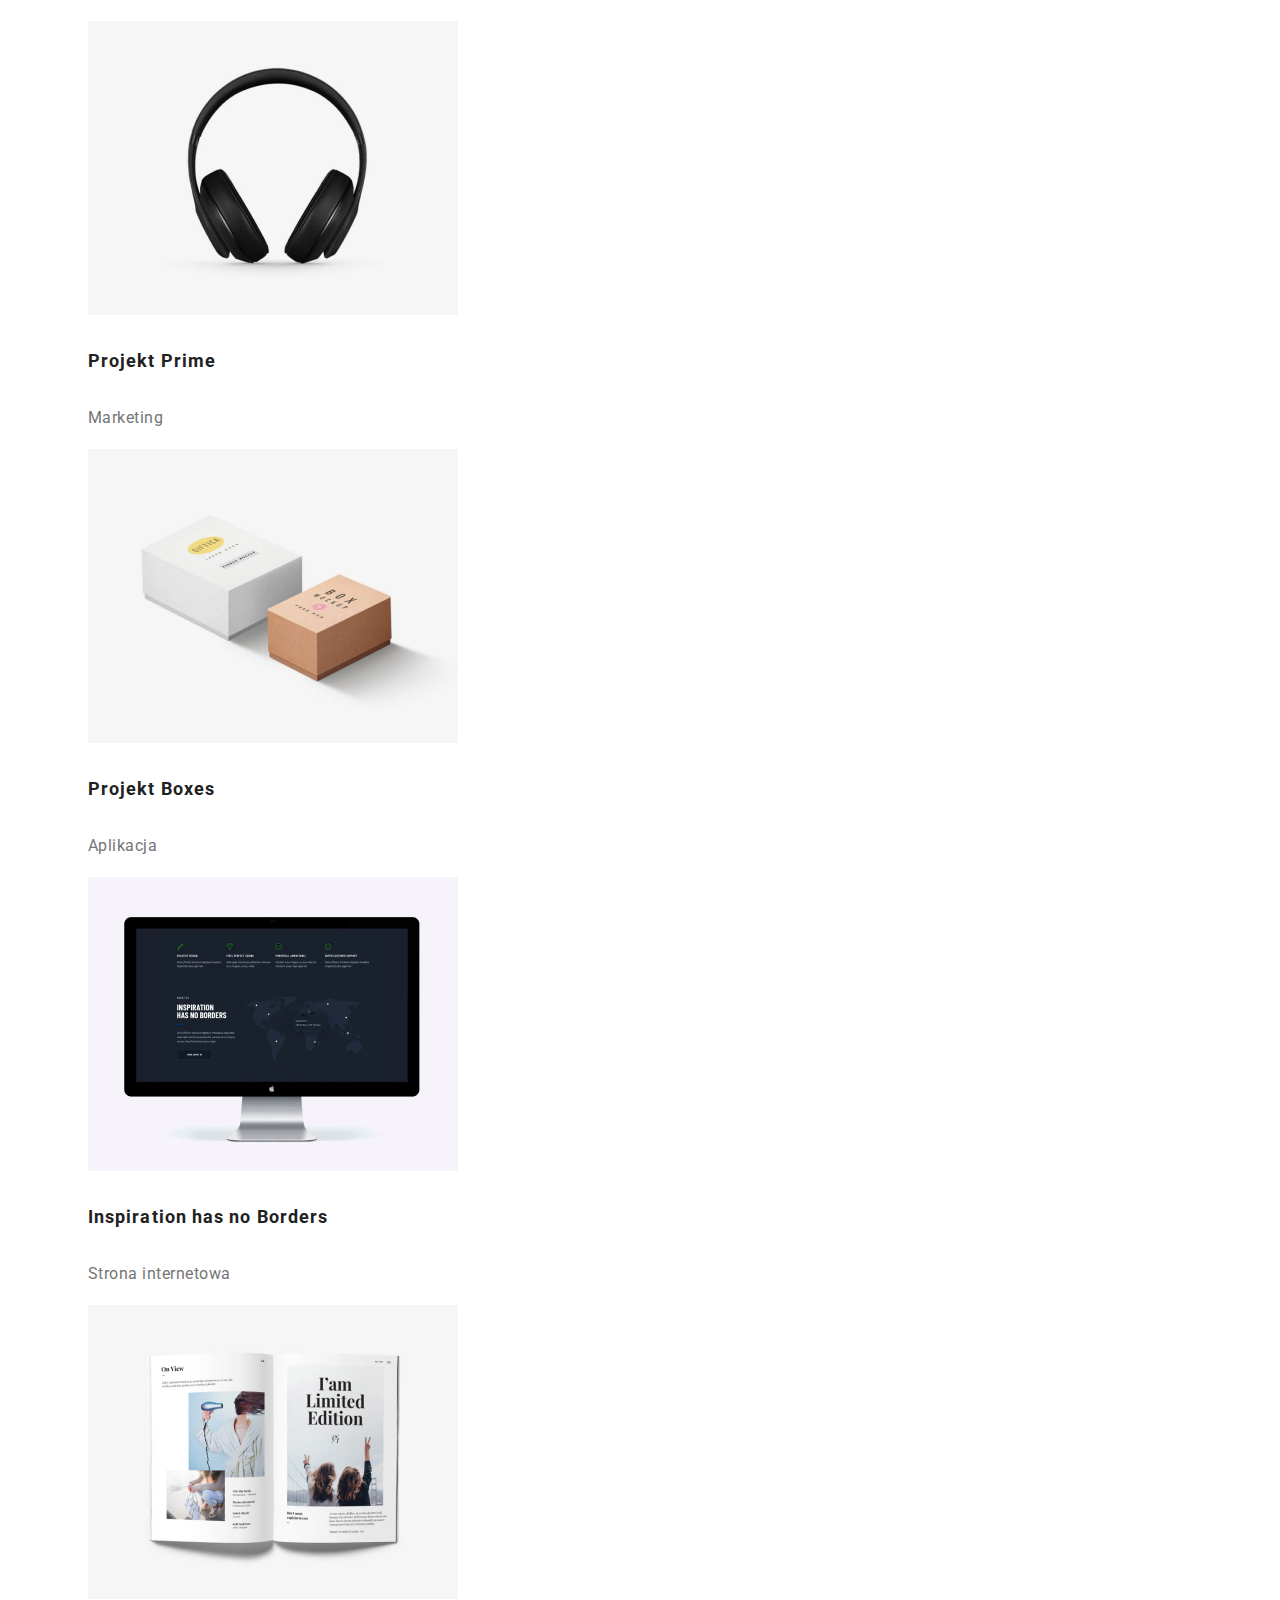
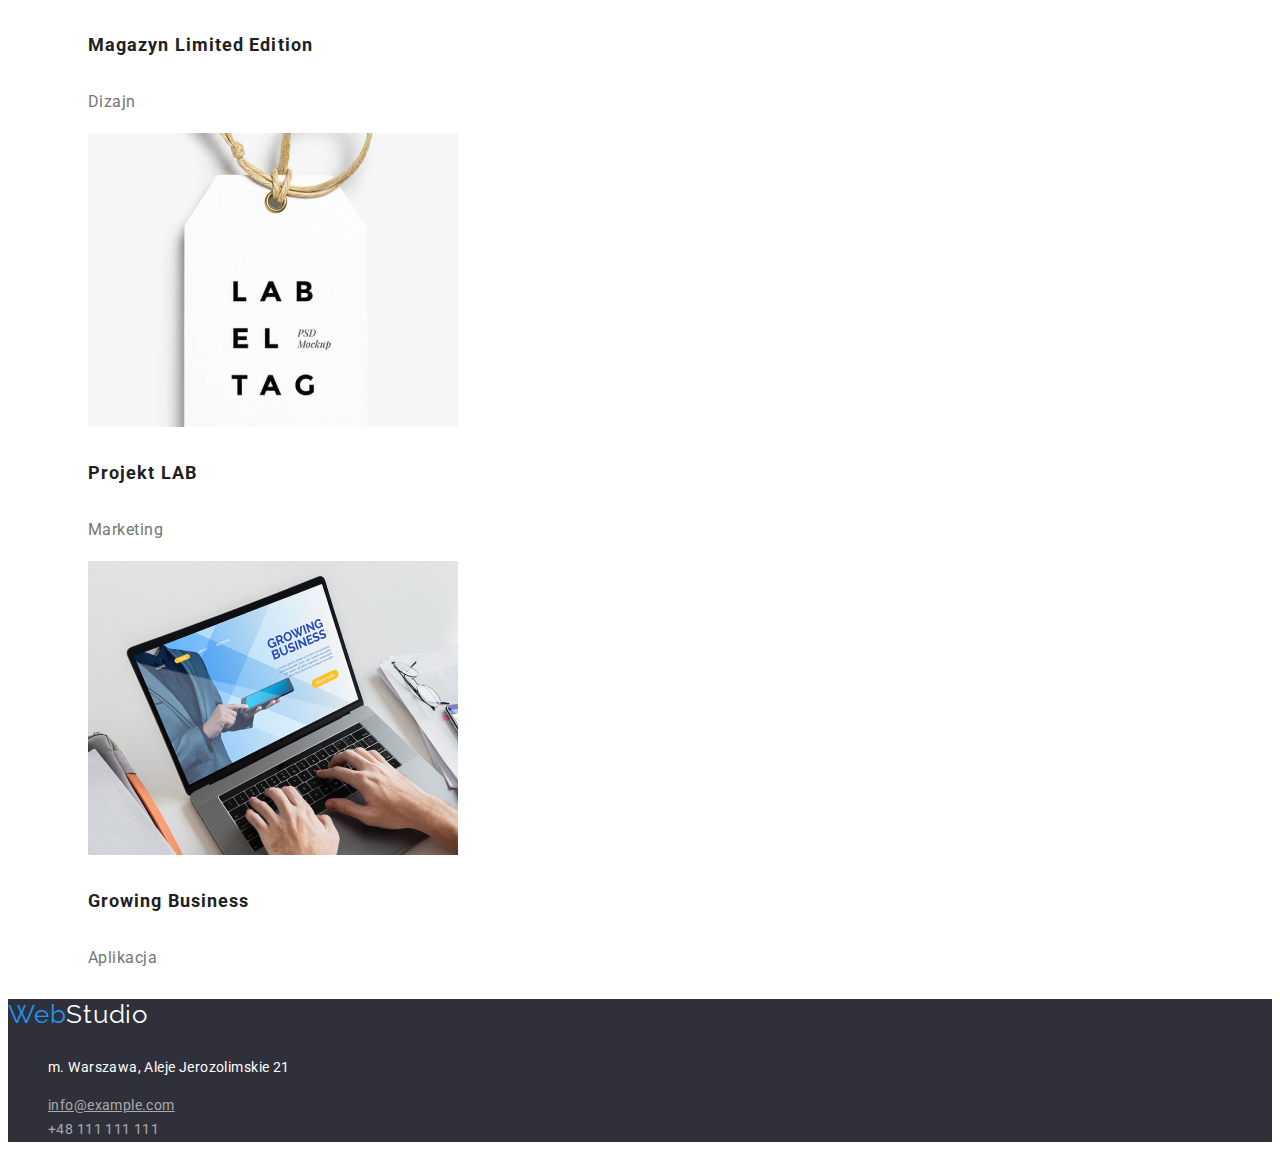
==== commit cd0b170e: "12.10.2022 8:43" ====
--- a/portfolio.html
+++ b/portfolio.html
@@ -156,27 +156,25 @@
         </ul>
       </div>
     </main>
-    <footer class="black-background">
+    <footer class="background-block">
       <p class="webstudio-bottom"><span class="blue-text">Web</span>Studio</p>
-      <ul class="list-styling">
-        <li>
-          <address class="footer-address">
-            m. Warszawa, Aleje Jerozolimskie 21
-          </address>
-        </li>
-        <li>
-          <address class="address-styling">
-            <a class="footer-mail" href="mailto:info@example.com"
+      <address class="footer-address">
+        <ul class="list-styling">
+          <li>
+            <p class="footer-address">m. Warszawa, Aleje Jerozolimskie 21</p>
+          </li>
+          <li>
+            <a class="address-styling" href="mailto:info@example.com"
               >info@example.com</a
             >
-          </address>
-        </li>
-        <li>
-          <address class="address-styling">
-            <a class="footer-tel" href="tel:+48111111111">+48 111 111 111</a>
-          </address>
-        </li>
-      </ul>
+          </li>
+          <li>
+            <a class="address-styling decoration-none" href="tel:+48111111111"
+              >+48 111 111 111</a
+            >
+          </li>
+        </ul>
+      </address>
     </footer>
   </body>
 </html>
--- a/css/styles.css
+++ b/css/styles.css
@@ -1,13 +1,11 @@
 :root {
   --white-color: rgba(255, 255, 255, 1);
-  --main-page-text-header-color: rgba(33, 33, 33, 1);
-  --main-page-text-color: rgba(117, 117, 117, 1);
+  --link-color: rgba(117, 117, 117, 1);
   --brand-color: rgba(33, 150, 243, 1);
-  --second-background-color: rgba(47, 48, 58, 1);
-  --header-address-color: rgba(117, 117, 117, 1);
-  --footer-address-color: rgba(255, 255, 255, 0.6);
+  --second-brand-color: rgba(0, 0, 0, 1);
+  --second-background: rgba(47, 48, 58, 1);
+  --second-link-color: rgba(255, 255, 255, 0.6);
   --button-color: rgba(245, 244, 250, 1);
-  --logo-color: rgba(0, 0, 0, 1);
 }
 
 body {
@@ -17,14 +15,14 @@
   background-color: var(--white-color);
 }
 
-.black-background {
-  background-color: var(--second-background-color);
+.background-block {
+  background-color: var(--second-background);
 }
 
 .webstudio-top {
   font-family: "Raleway", sans-serif;
   text-decoration: none;
-  color: var(--logo-color);
+  color: var(--second-brand-color);
   font-size: 26px;
   line-height: 1.19;
   letter-spacing: 0.03em;
@@ -61,7 +59,7 @@
 
 .header-address {
   text-decoration: none;
-  color: var(--header-address-color);
+  color: var(--link-color);
   font-weight: 500;
   font-size: 14px;
   line-height: 1.14;
@@ -123,7 +121,7 @@
   font-size: 16px;
   line-height: 1.88;
   letter-spacing: 0.03em;
-  color: var(--main-page-text-color);
+  color: var(--link-color);
 }
 
 .webstudio-bottom {
@@ -134,31 +132,19 @@
   letter-spacing: 0.03em;
 }
 
+.footer-address {
+  color: var(--white-color);
+  font-style: inherit;
+  font-size: 14px;
+  line-height: 1.71;
+  letter-spacing: 0.03em;
+}
+
 .address-styling {
-  font-style: inherit;
-}
-
-.footer-address {
-  color: var(--white-color);
-  font-style: inherit;
   font-size: 14px;
   line-height: 1.71;
   letter-spacing: 0.03em;
-}
-
-.footer-mail {
-  font-size: 14px;
-  line-height: 1.71;
-  letter-spacing: 0.03em;
-  color: var(--footer-address-color);
-}
-
-.footer-tel {
-  font-size: 14px;
-  line-height: 1.71;
-  letter-spacing: 0.03em;
-  color: var(--footer-address-color);
-  text-decoration: none;
+  color: var(--second-link-color);
 }
 
 .decoration-none {
@@ -187,14 +173,13 @@
   line-height: 1.14;
   letter-spacing: 0.03em;
   text-transform: uppercase;
-  color: var(--main-page-text-header-color);
 }
 
 .lorem-text {
   font-size: 14px;
   line-height: 1.71;
   letter-spacing: 0.03em;
-  color: var(--main-page-text-color);
+  color: var(--link-color);
 }
 
 .main-page-header {
@@ -202,22 +187,21 @@
   line-height: 1.17;
   text-align: center;
   letter-spacing: 0.03em;
+}
+
+.team-member-name {
+  font-weight: 500;
+  font-size: 16px;
+  line-height: 1.19;
+  text-align: center;
+  letter-spacing: 0.03em;
   color: var(--main-page-text-header-color);
 }
 
-.team-member-name {
-  font-weight: 500;
-  font-size: 16px;
-  line-height: 1.19;
-  text-align: center;
-  letter-spacing: 0.03em;
-  color: var(--main-page-text-header-color);
-}
-
 .team-member-position {
   font-size: 16px;
   line-height: 1.19;
   text-align: center;
   letter-spacing: 0.03em;
-  color: var(--main-page-text-color);
-}
+  color: var(--link-color);
+}
